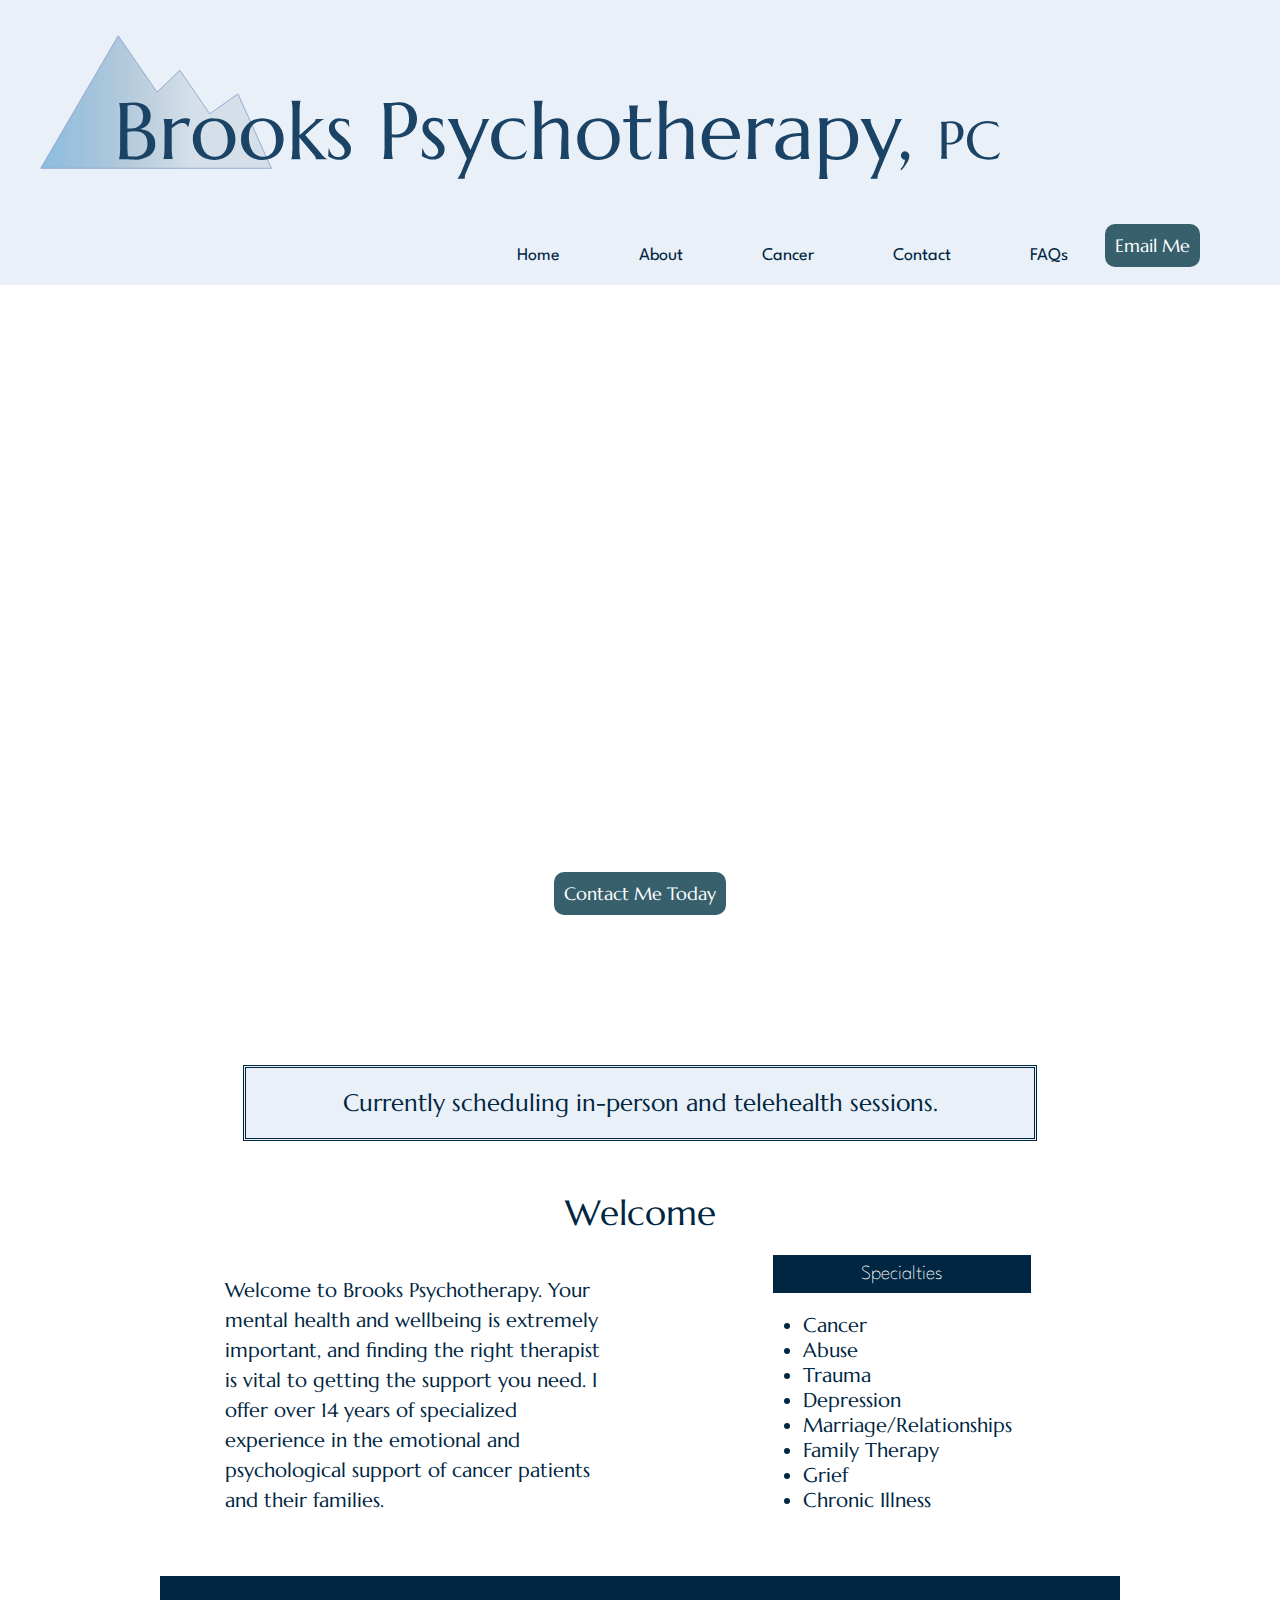
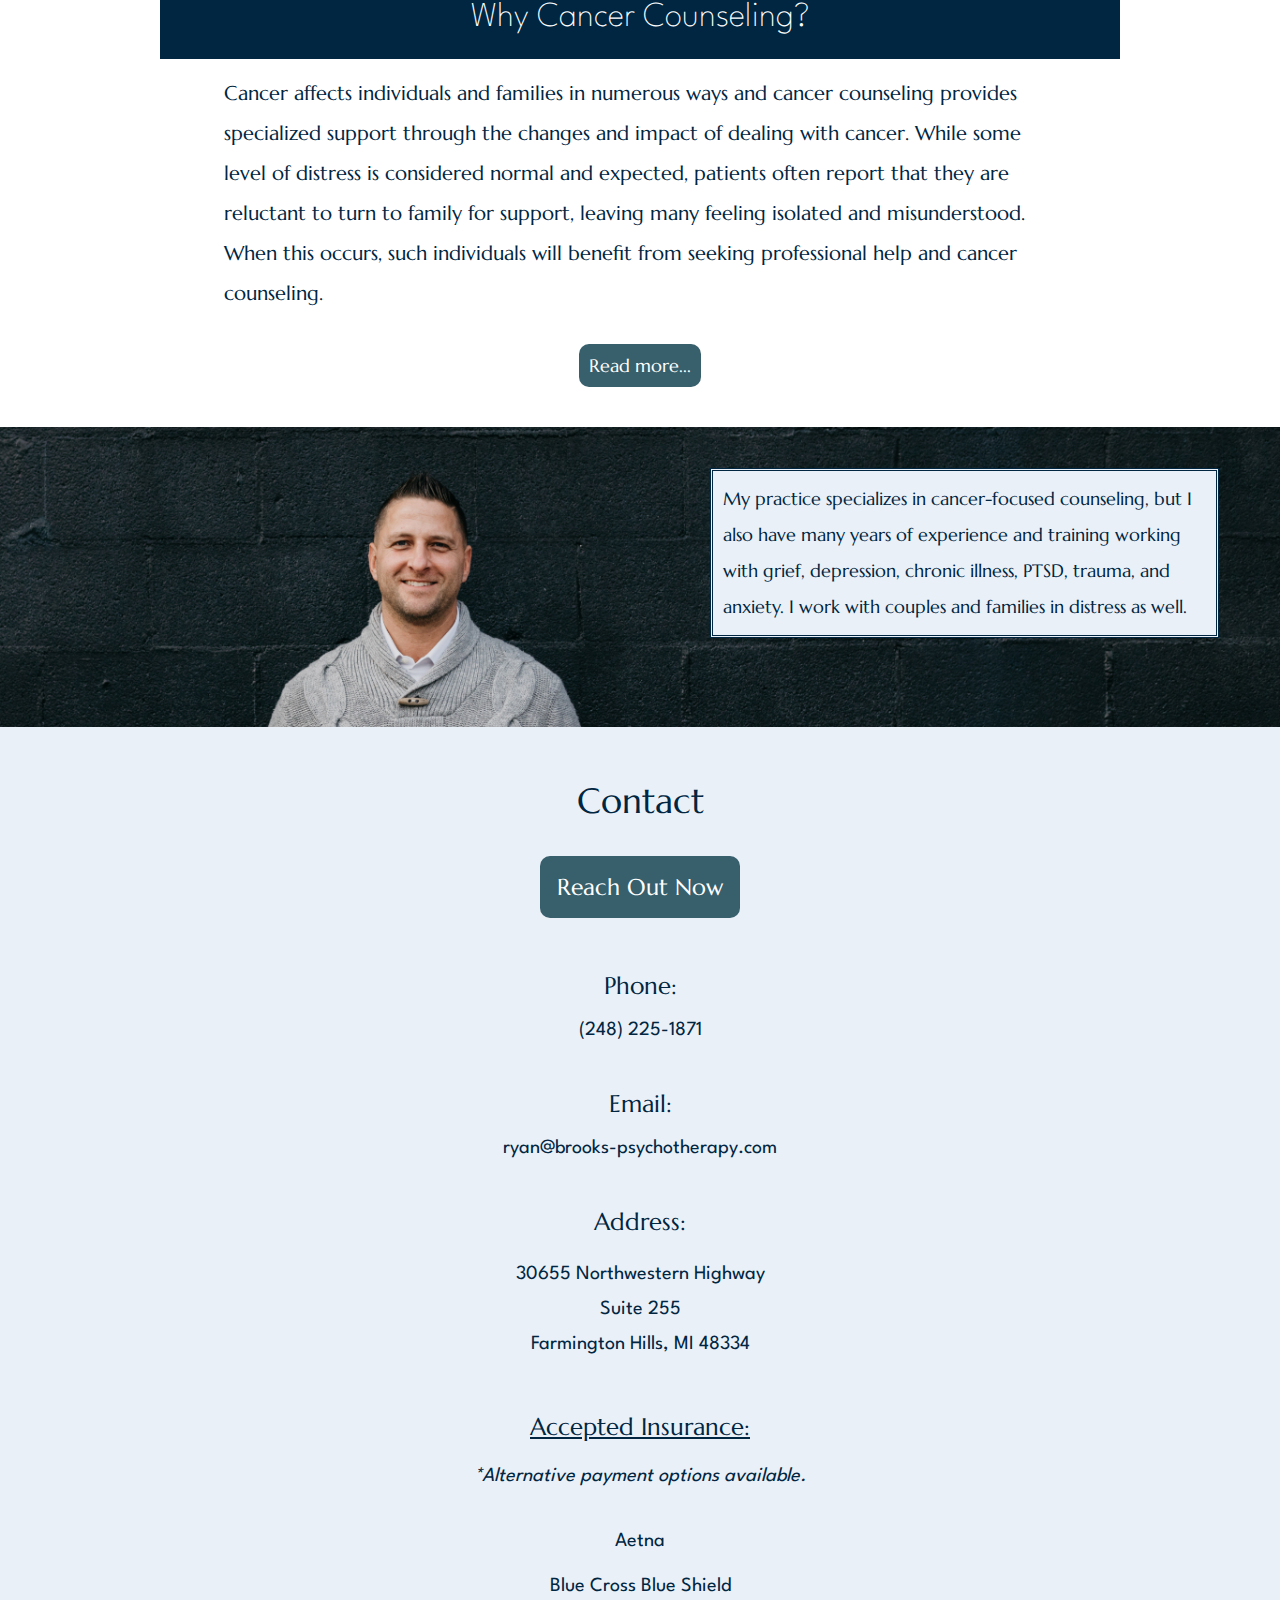
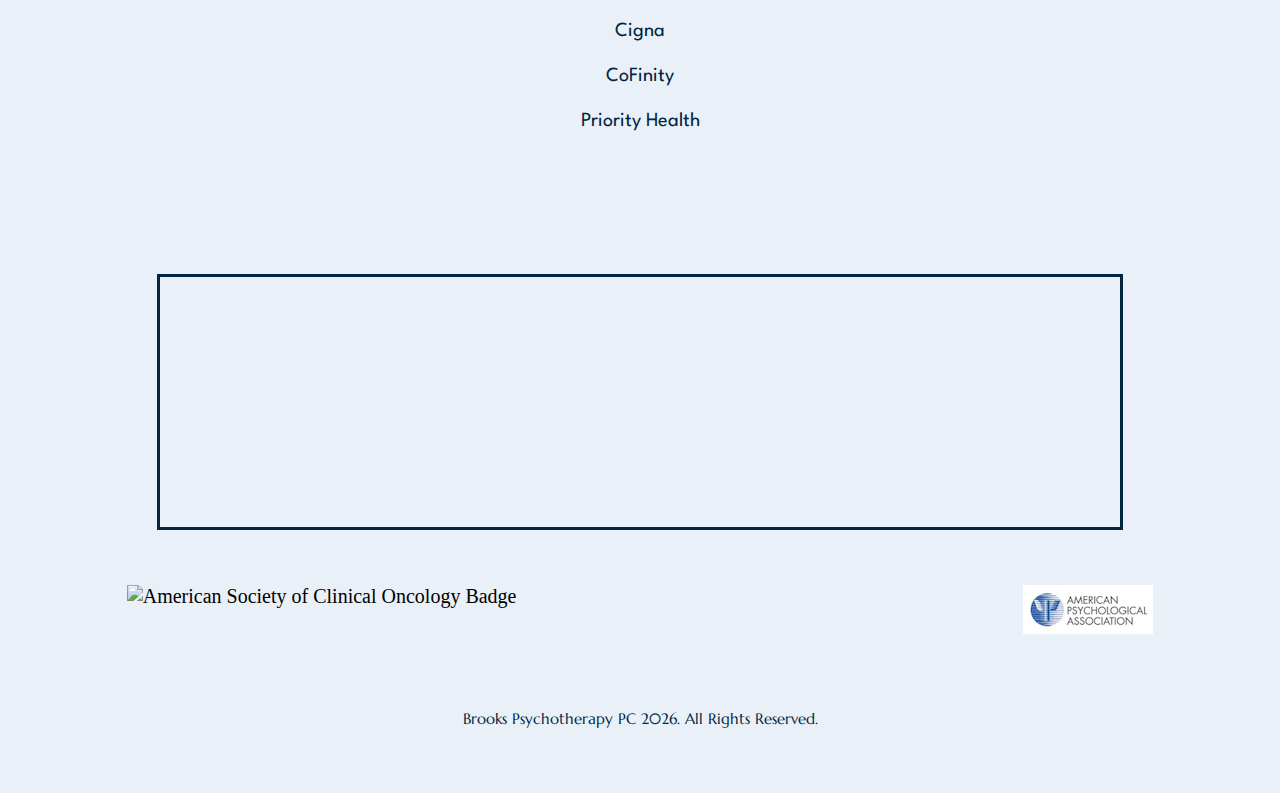
==== index.html @ d32a5a8b "Revised logo size and insurance list" ====
<!DOCTYPE html>
<html lang="en">
  <head>
    <meta charset="UTF-8" />
    <meta name="viewport" content="width=device-width, initial-scale=1.0" />
    <!-- Website Thumbnail -->
    <meta
      name="image"
      property="og:image"
      content="https://www.brooks-psychotherapy.com/img/thumbnail.png"
    />
    <!-- Website Description -->
    <meta
      name="description"
      property="og:description"
      content="Brooks Psychological Services specializes in cancer-focused counseling as well as supporting individuals and families experiencing grief, depression, chronic illness, PTSD, trauma and/or anxiety."
    />
    <!-- Website Author -->
    <meta name="author" content="Emily Brooks" />
    <title>Brooks Psychotherapy</title>
    <link rel="shortcut icon" type="image/jpg" href="img/favicon5.jpg" />
    <link rel="stylesheet" href="css/normalize.css" />
    <link rel="stylesheet" href="css/style.css" />
    <link rel="preconnect" href="https://fonts.googleapis.com" />
    <link rel="preconnect" href="https://fonts.gstatic.com" crossorigin />
    <link
      href="https://fonts.googleapis.com/css2?family=Marcellus&family=Montserrat:wght@100;200;300;400&family=Spartan:wght@100;200;300;400&display=swap"
      rel="stylesheet"
    />
    <!-- Fontawesome link (social media and bars menu icon) -->
    <script
      src="https://kit.fontawesome.com/07ecfc6b71.js"
      crossorigin="anonymous"
    ></script>
    <!-- Global site tag (gtag.js) - Google Analytics -->
    <script
      async
      src="https://www.googletagmanager.com/gtag/js?id=UA-213278081-1"
    ></script>
    <script>
      window.dataLayer = window.dataLayer || [];
      function gtag() {
        dataLayer.push(arguments);
      }
      gtag("js", new Date());

      gtag("config", "UA-213278081-1");
    </script>
    <script src="js/script.js" defer></script>
  </head>
  <body>
    <header>
      <figure>
        <a href="index.html">
          <img
            src="img/brooks-pc-logo.svg"
            alt="Brooks Psychological
        Services Logo"
        /></a>
      </figure>
      <div class="mobile-container">
        <!-- Mobile Navigation Menu (Bars Icon) -->
        <div class="topnav">
          <a href="#home" class="active"></a>
          <!-- Bar Icon to toggle the navigation links -->
          <a href="javascript:void(0);" class="icon" onclick="toggleMenu()">
            <i class="fa fa-bars"></i>
          </a>
          <!-- Navigation links (Hidden by default) -->
          <div id="mobileLinks">
            <a href="index.html">Home</a>
            <a href="about.html">About</a>
            <a href="cancer.html">Cancer</a>
            <a href="contact.html">Contact</a>
            <a href="faq.html">FAQs</a>
          </div>
        </div>
      </div>
      <!-- Main Navigation Menu -->
      <a href="mailto:ryan@brooks-psychotherapy.com" class="email-button"
        >Email Me</a
      >
      <nav>
        <ul>
          <li><a href="index.html">Home</a></li>
          <li><a href="about.html">About</a></li>
          <li><a href="cancer.html">Cancer</a></li>
          <li><a href="contact.html">Contact</a></li>
          <li><a href="faq.html">FAQs</a></li>
        </ul>
      </nav>
    </header>
    <main>
      <section id="title-hero">
        <div class="title-text">
          <h1>Ryan Brooks, <span>MA, LLP</span></h1>
          <h3>Cancer Counseling Specialist <br />and Psychotherapist</h3>
          <a href="mailto:ryan@brooks-psychotherapy.com" class="email-button"
            >Contact Me Today</a
          >
        </div>
      </section>
      <div class="telehealth">
        <h5>Currently scheduling in-person and telehealth sessions.</h5>
      </div>
      <section class="welcome">
        <h4>Welcome</h4>
        <div class="half-width">
          <div class="intro-text">
            <p>
              Welcome to Brooks Psychotherapy. Your mental health and
              wellbeing is extremely important, and finding the right therapist
              is vital to getting the support you need. I offer over 14 years of
              specialized experience in the emotional and psychological support
              of cancer patients and their families.
            </p>
          </div>
        </div>
        <div class="half-width">
          <div class="specialties" id="specialties">
            <h2>Specialties</h2>
            <nav>
              <ul>
                <li>Cancer</li>
                <li>Abuse</li>
                <li>Trauma</li>
                <li>Depression</li>
                <li>Marriage/Relationships</li>
                <li>Family Therapy</li>
                <li>Grief</li>
                <li>Chronic Illness</li>
              </ul>
            </nav>
          </div>
        </div>
      </section>
      <section class="cancer-counseling">
        <h2>Why Cancer Counseling?</h2>
        <p>
          Cancer affects individuals and families in numerous ways and cancer
          counseling provides specialized support through the changes and impact
          of dealing with cancer. While some level of distress is considered
          normal and expected, patients often report that they are reluctant to
          turn to family for support, leaving many feeling isolated and
          misunderstood. When this occurs, such individuals will benefit from
          seeking professional help and cancer counseling.
        </p>
        <div class="cancer">
          <a href="cancer.html" class="read-more-button">Read more...</a>
        </div>
      </section>
      <section class="about-ryan">
        <div class="wall">
          <div class="wall-small"></div>
          <div class="wall-too">
            <p>
              My practice specializes in cancer-focused counseling, but I also
              have many years of experience and training working with grief,
              depression, chronic illness, PTSD, trauma, and anxiety. I work
              with couples and families in distress as well.
            </p>
          </div>
        </div>
      </section>
      <section id="contact">
        <h4>Contact</h4>
        <a href="mailto:ryan@brooks-psychotherapy.com" class="email-button"
          >Reach Out Now</a
        >
        <div class="contact-info">
          <h5>Phone:</h5>
          <a href="tel:248-225-1871">(248) 225-1871</a>
          <h5>Email:</h5>
          <a href="mailto:Ryan@brooks-psychotherapy.com"
            >ryan@brooks-psychotherapy.com</a
          >
          <h5>Address:</h5>
          <p>
            30655 Northwestern Highway<br />
            Suite 255<br />
            Farmington Hills, MI 48334
          </p>
          <div class="insurance">
            <h5><u>Accepted Insurance:</u></h5>
            <p>
              <em>*Alternative payment options available.</em>
            </p>
            <p class="insurance-list">
              Aetna<br />
              Blue Cross Blue Shield<br />
              Cigna<br />
              CoFinity<br />
              Priority Health<br />
            </p>
            </div>
          </div>
          <div id="social">
            <a
              href="https://www.facebook.com/profile.php?id=100010161794604"
              target="_blank"
            >
              <i class="fab fa-facebook"></i
            ></a>
            <a
              href="https://www.linkedin.com/in/cancercounseling/"
              target="_blank"
            >
              <i class="fab fa-linkedin"></i
            ></a>
          </div>
        </div>
        <div id="map">
          <iframe
            src="https://www.google.com/maps/embed?pb=!1m18!1m12!1m3!1d1470.504455947246!2d-83.32999683532626!3d42.51261859615578!2m3!1f0!2f0!3f0!3m2!1i1024!2i768!4f13.1!3m3!1m2!1s0x8824b75652d49929%3A0xbeda59a79ff3c1a1!2s30655%20Northwestern%20Hwy%2C%20Farmington%20Hills%2C%20MI%2048334!5e0!3m2!1sen!2sus!4v1626303997003!5m2!1sen!2sus"
            width="75%"
            height="250"
            style="border: 3px solid #002642"
            allowfullscreen=""
            loading="lazy"
          ></iframe>
        </div>
      </section>
    </main>
    <footer>
      <div class="badges">
        <img
          src="img/asc-badge.png"
          alt="American Society of Clinical Oncology Badge"
        />
        <!-- Professional verification provided by Psychology Today -->
        <a
          href="https://www.psychologytoday.com/profile/293692"
          target="_blank"
          class="sx-verified-seal"
        ></a>
        <script
          type="text/javascript"
          src="https://member.psychologytoday.com/verified-seal.js"
          data-badge="16"
          data-id="293692"
          data-code="aHR0cHM6Ly93d3cucHN5Y2hvbG9neXRvZGF5LmNvbS9hcGkvdmVyaWZpZWQtc2VhbC9zZWFscy9bQkFER0VdL3Byb2ZpbGUvW1BST0ZJTEVfSURdP2NhbGxiYWNrPXN4Y2FsbGJhY2s="
        ></script>
        <!-- End Verification -->
        <img
          src="img/badge-apa@2x.jpg"
          alt="American Psychological Association Badge"
        />
      </div>
      <div id="reserved">
        <p>Brooks Psychotherapy PC <span id="date"></span>. All Rights Reserved.</p>
      </div>
    </footer>
  </body>
</html>
---- css/style.css ----
/* 
COLORS: 
navy blue: #002642
teal blue: #375F6C
light blue: #CEDDF2
white: #FFFFFF 

FONTS:
font-family: "montserrat", sans-serif;
font-family: "spartan", sans-serif;
font-family: "marcellus", serif;

/* GENERAL */
html {
  font-size: 16px;
}

body {
  margin: 0;
}

h1 {
  font-family: "montserrat", sans-serif;
  font-weight: 300;
  font-size: 2rem;
  text-transform: uppercase;
}

/* Decreases size of MA and LLP on Hero Title */
h1 span {
  font-size: 1.5rem;
}

h2 {
  color: white;
  background-color: #002642;
  margin: auto;
  width: 50%;
  padding: 15px;
  text-align: center;
  font-family: "spartan", sans-serif;
  font-weight: lighter;
  font-size: 1.75rem;
}

h3 {
  font-family: "montserrat", sans-serif;
  font-weight: lighter;
  font-size: 1.5rem;
}

h4 {
  color: #002642;
  text-align: center;
  font-family: "marcellus", serif;
  font-size: 1.75rem;
  font-weight: lighter;
  margin-bottom: 20px;
}

h5 {
  color: #002642;
  text-align: center;
  font-family: "marcellus", serif;
  font-size: 1.2rem;
  font-weight: lighter;
}

h6 {
  color: #002642;
  /* text-align: left; */
  font-family: "marcellus", serif;
  font-size: 1.15rem;
  font-weight: lighter;
}

.email-button,
.read-more-button {
  color: white;
  background-color: #375f6c;
  padding: 10px;
  font-family: "marcellus", serif;
  font-size: 0.9rem;
  border: none;
  border-radius: 10px;
  text-decoration: none;
}

.page-text p {
  color: #002642;
  font-family: "marcellus", serif;
  font-size: 0.9rem;
  text-align: left;
  width: 90%;
  margin: auto;
  padding: 1rem;
  line-height: 2rem;
}

/* Italicize two words in Cancer Page text for emphasis */
.emphasis {
  font-style: italic;
}

/**** HEADER ************************************************************/
header {
  background-color: #eaf0f8;
  padding-top: 15px;
}

figure {
  margin-right: 20px;
  margin-left: 20px;
}

figure img {
  width: 90%;
  margin: auto;
}

/*Email button in header on <768 screens */
header .email-button {
  float: right;
  margin-top: 20px;
  margin-right: 4rem;
}

/**** HAMBURGER NAVIGATION MENU ************************************************************/
.mobile-container {
  margin-top: -2.75em;
}

.topnav {
  overflow: hidden;
  background-color: #eaf0f8;
  padding: 10px;
}

/* Hide the links inside the navigation menu until click */
.topnav #mobileLinks {
  display: none;
}

/* Style navigation menu links */
.topnav a {
  color: #002642;
  padding: 10px 10px;
  text-decoration: none;
  font-size: 0.75rem;
  font-family: "spartan", sans-serif;
  text-align: center;
  display: block;
}

/* Style the hamburger menu */
.topnav a.icon {
  background: #eaf0f8;
  display: block;
  font-size: 1.35rem;
  top: 0;
}

/* Style the active links */
.active {
  background-color: #eaf0f8;
  color: #002642;
}

/* STANDARD NAVIGATION MENU *************************************************************/
header nav {
  text-align: center;
  font-size: 0.9rem;
  padding: 20px;
}

header nav ul {
  list-style-type: none;
  margin: 0;
  padding: 0;
}

header nav li {
  display: inline;
  padding: 3%;
}

header li a {
  font-family: "spartan", sans-serif;
  color: #002642;
  text-align: right;
  text-decoration: none;
}

header li a:hover {
  text-decoration: solid underline #002642 1px;
}

/* HOME PAGE - HERO IMAGE AND TEXT************************************************************/
#title-hero {
  background-image: url("../img/brooks-hero@2x.jpg");
  background-size: cover;
  background-repeat: no-repeat;
  background-position: center top;
  width: 100%;
  height: 450px; /*370*/
}

.title-text {
  padding-top: 225px;
  text-align: center;
  color: white;
  /* Add styling here to align text to bottom of image */
}

.title-text h3 {
  margin: 12.33px 0;
  padding-bottom: 20px;
}

.telehealth h5 {
  width: 60%;
  background-color: #eaf0f8;
  border: 3px double #002642;
  margin: 40px auto 50px auto;
  padding: 20px 10px;
}

/* HOME PAGE - WELCOME ************************************************************/
.welcome p {
  color: #002642;
  font-family: "marcellus", serif;
  width: 85%;
  margin: auto;
  font-size: 1rem;
}

.intro-text {
  padding-bottom: 40px;
}

.specialties h2 {
  width: 50%;
  margin: auto;
  font-size: 1rem;
  text-align: center;
  padding: 10px 0;
}

.specialties li {
  color: #002642;
  font-family: "marcellus", serif;
  margin-left: 25%;
  font-size: 1rem;
}

.specialties li:hover {
  /*blue line appears under word when hovered over*/
  text-decoration: solid underline #002642 1px;
}

.specialties {
  padding-bottom: 20px;
}

.cancer-counseling h2 {
  width: 75%;
  margin: auto;
  text-align: center;
  padding: 25px 0;
}

.cancer-counseling p {
  width: 65%;
  margin: auto;
  padding: 15px;
  color: #002642;
  font-family: "marcellus", serif;
  font-size: 1rem;
  font-weight: normal;
  line-height: 2em;
}

/* THIS WAS FOR THE DISTRESS QUOTE.  CURRENTLY REMOVED.  DELETE IF WE DO NOT ADD BACK
 .cancer-counseling span {
  display: inline-block;
  font-style: italic;
  padding: 1.2rem 0.75rem 0 0.75rem;
  font-size: 0.75em; /*keep as em to shrink relative to p text 
} */

.cancer {
  text-align: center;
  margin: auto;
  margin-top: 25px;
}

/* HOME PAGE - ABOUT RYAN ************************************************************/
.about-ryan {
  margin-top: 50px;
}

.wall-small {
  width: 100%;
  height: 275px;
  background-image: url("../img/brooks-wall-mobile.jpg");
  /* background-position: center; */
  background-size: 100%; /* cover */
  background-repeat: no-repeat;
}

.wall-too {
  padding-top: 20px;
  box-sizing: border-box;
}

.wall-too p {
  width: 75%;
  /* height: 40%; */
  background-color: #eaf0f8;
  margin: auto;
  color: #002642;
  font-size: 1rem;
  font-family: "marcellus", serif;
  padding: 15px;
  line-height: 2em;
  border: 3px double #002642;
}

/* HOME PAGE - CONTACT ************************************************************/
#contact {
  background-color: #eaf0f8;
  text-align: center;
  margin-top: 20px;
  padding-top: 5px;
}

.contact-info {
  background-color: #eaf0f8;
  text-align: center;
}

#contact h4 {
  margin-bottom: 2.5rem;
}

#contact .email-button {
  padding: 0.75em;
  font-size: 1.15em;
}

.contact-info h5 {
  margin-top: 2.5rem;
  margin-bottom: 1rem;
}

.contact-info {
  font-family: "spartan", sans-serif;
  color: #002642;
  padding: 20px;
}

.contact-info a {
  color: #002642;
  text-decoration: none;
}

.contact-info a:hover {
  text-decoration: solid underline #002642 1px;
}

.contact-info p {
  line-height: 1.75em;
}

.insurance h5 {
  margin-bottom: 0;
}

.insurance p {
  margin-top: 1%;
  line-height: 2.25em;
}

.insurance-list {
  padding-bottom: 2em;
}

#social {
  padding: 25px;
}

#reserved {
  padding-top: 3em;
  text-align: center;
}

#reserved p {
  color: #002642;
  font-family: "marcellus", serif;
  font-size: 0.75rem;
}

/* social icons */
.fab {
  width: 60px;
  font-size: 2.25rem;
  color: #375f6c;
}

footer {
  padding: 50px 0;
  background-color: #eaf0f8;
}

.badges {
  display: flex;
  justify-content: space-around;
}

/* Hide by default 
#scroll-up {
  display: none;
} */

#scroll-up {
}

/* ABOUT PAGE *****************************************************/

/* CENTERING PHOTO WHILE QUOTE IS REMOVED */
.one-column img {
  display: block;
  margin: auto;
  margin-bottom: 1rem;
  width: 45%;
}

/* REMOVING QUOTE FOR NOW
#quote h3 {
  font-family: "Poiret One", cursive;
  color: #375f6c;
  width: 70%;
  text-align: center;
  padding: 0.5em;
  background-color: #eaf0f8;
  border: 3px double #002642;
  margin: 40px auto 10px auto;
}  */

/* Hide the contact email link on mobile screens */
@media screen and (min-width: 768px) {
  /* .pages-cta {
    display: none;
  } */

  .about-header {
    /* display: flex; USE WITH QUOTE */
    margin-bottom: 2rem;
  }

  /* Floating Photo on left and text on right without quote */
  .one-column img {
    margin: 1.5rem 1.5rem 0.5rem 10%;
    float: left;
    width: 40%;
  }

  /* FOR QUOTE TO BE SIDE BY SIDE WITH PHOTO 
  .one-column {
    width: 50%;
  } */

  /* Quote removed for now
  #quote h3 {
    display: block;
    margin: auto;
  } */
}

/* SPECIALTIES PAGE *****************************************************/
/* NONE FOR NOW */

/* CANCER PAGE *****************************************************/
#cancer-page h2 {
  margin-top: 1.5em;
  margin-bottom: 1.5em;
}

.distress {
  display: inline-block;
  font-style: italic;
  padding: 1.2rem 0.75rem 0 0.75rem;
  font-size: 0.75rem; /*keep as em to shrink relative to p text */
}

.cancer-contact {
  width: 60%;
  background-color: #eaf0f8;
  border: 3px double #002642;
  margin: 40px auto 50px auto;
  padding: 20px 20px;
  text-align: center;
}

.cancer-contact h5 {
  margin: 5px auto 40px auto;
}

/* CONTACT PAGE *****************************************************/

#contact-introduction p {
  color: #002642;
  font-family: "Marcellus", serif;
  text-align: center;
  margin: auto;
  width: 75%;
  line-height: 2em;
}

#contact-form {
  border: 3px double #002642;
  margin: 2rem;
  background-color: #eaf0f8;
}

#fs-frm {
  font-family: "spartan", sans-serif;
  text-align: center;
  /* display: block; */
}

#fs-frm-inputs {
  font-family: "spartan", sans-serif;
  font-size: 0.9rem;
  border: none;
  margin-top: 2rem;
  display: block;
}

input,
textarea {
  border: solid #002642 1px;
  display: block;
  margin: 0 auto 1rem auto;
  width: 90%;
  height: 2rem;
}

textarea {
  height: 10rem;
  padding-top: 10px;
}

label {
  display: none;
}

#submit-button {
  width: 10rem;
  height: 2.5rem;
  color: white;
  font-size: 1rem;
  background-color: #375f6c;
  padding: 10px;
  font-family: "marcellus", serif;
  border: none;
  border-radius: 10px;
  text-decoration: none;
}

#office-images {
  padding-top: 30px;
  text-align: center;
  background-color: #eaf0f8;
}

#office img {
  margin-top: 2rem;
}

/* FAQs PAGE *****************************************************/
#faq h6 {
  width: 90%;
  margin: auto;
  padding-top: 1rem;
  /* font-weight: bold; */
}

#faq p {
  width: 80%;
  /* margin: auto; */
}

/*Formats the bullet points on FAQ page */
h6 span {
  color: #002642;
  font-size: 1.25rem;
}

/* BREAKPOINTS  BREAKPOINTS  BREAKPOINTS  BREAKPOINTS */

/* MOBILE BREAKPOINTS - HOME PAGE *****************************************************
/* Preventing too much white space between wall image and wall text in smaller screens */
@media screen and (max-width: 330px) {
  .wall-small {
    max-height: 195px;
  }
  .wall-too {
    padding-top: 0;
  }
}

/* Prevent hero text and email button from moving too far down the screen when smaller than 362 */
@media screen and (max-width: 400px) {
  .title-text h1 {
    font-size: 1.6em;
  }

  .title-text h3 {
    font-size: 1.25em;
  }

  footer {
    padding: 25px 0;
  }

  /*To keep badges in block formation so they don't overlap on small screens*/
  .badges {
    display: block;
    text-align: center;
  }

  .badges img {
    padding: 20px;
  }
  .badges a {
    margin: auto;
  }
}

@media screen and (max-width: 450px) {
  .wall-small {
    max-height: 210px;
  }
}

/* Hide the main nav menu & header contact email link on mobile screens */
@media screen and (max-width: 767px) {
  header .email-button {
    display: none;
  }
  header nav {
    display: none;
  }
}
/* TABLET BREAKPOINTS - HOME PAGE **************************************/
@media screen and (min-width: 768px) {
  .mobile-container {
    display: none;
  }

  header figure {
    width: 75%;
  }

  figure img {
    width: 100%;
    margin-left: 20px;
  }

  header nav {
    text-align: right;
    font-size: 0.9rem;
    padding: 40px 20px 20px 20px;
  }
  .title-text {
    padding-top: 350px;
  }

  #title-hero {
    background-image: url("../img/brooks-hero@2x.jpg");
    background-size: cover;
    background-repeat: no-repeat;
    background-position: center top;
    width: 100%;
    height: 640px;
  }
  .half-width {
    width: 48%;
    display: inline-block;
    margin: auto;
  }

  .intro-text {
    padding-bottom: 60px;
    margin-left: 35%;
  }

  .intro-text p {
    width: 95%;
    line-height: 1.5rem;
  }

  .specialties h2 {
    width: 42%;
    margin: 0 25%;
  }

  .wall {
    width: 100%;
    height: 275px;
    background-image: url("../img/brooks-wall-desktop@2x.jpg");
    background-size: 100%; /* cover */
    background-repeat: no-repeat;
    display: flex;
    justify-content: flex-end;
    align-items: stretch;
  }

  .wall-small {
    display: none;
  }

  .wall-too {
    width: 45%;
    margin-top: 3%;
    margin-right: 2rem;
    padding: 2px;
  }

  .wall-too p {
    width: 95%;
    border: 3px double #002642;
    font-size: 1rem;
    padding: 10px;
  }

  #contact {
    margin-top: 0;
  }

  #contact-form {
    width: 75%;
    margin: auto;
    margin-top: 2rem;
    margin-bottom: 2rem;
  }
}

@media screen and (min-width: 875px) {
  .wall {
    min-height: 300px;
  }

  .wall-too {
    width: 40%;
    margin-top: 5%;
    margin-right: 3rem;
  }
}
/* DESKTOP BREAKPOINTS *****************************************************/

@media screen and (min-width: 1060px) {
  html {
    font-size: 20px;
  }

  .title-text {
    padding-top: 375px;
  }

  #title-hero {
    width: 100%;
    height: 740px;
  }

  h1 {
    font-size: 2.25rem;
  }

  .wall-too {
    margin-top: 3%;
  }

  .wall-too p {
    font-size: 0.9rem;
  }

  .one-column img {
    width: 35%;
  }
}

/* Old Code - Delete if not needed anymore */
/* .pages-cta {
  background-color: #eaf0f8;
  /* background-size: 100%; 
  text-align: center;
}

.pages-cta p {
  margin: 0;
  height: 50%;
  padding-top: 3%;
  padding-bottom: 5%;
} */
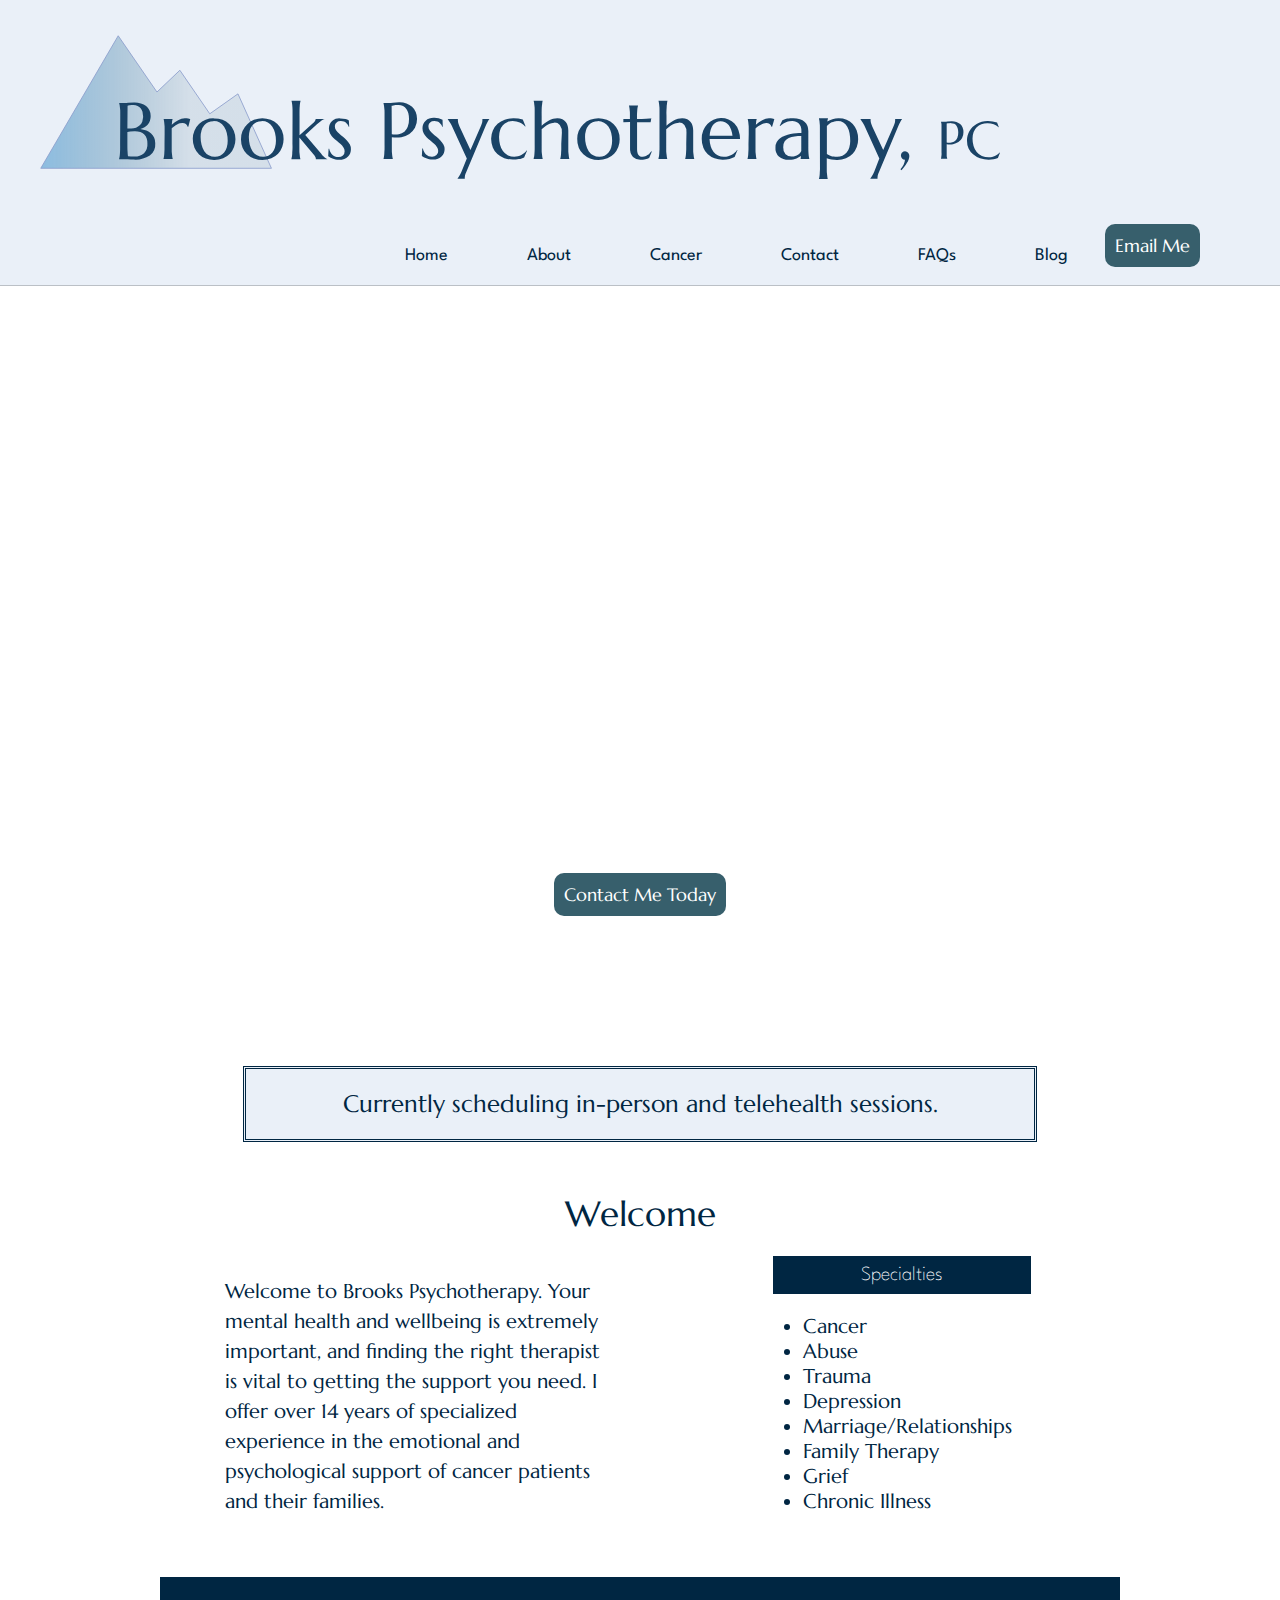
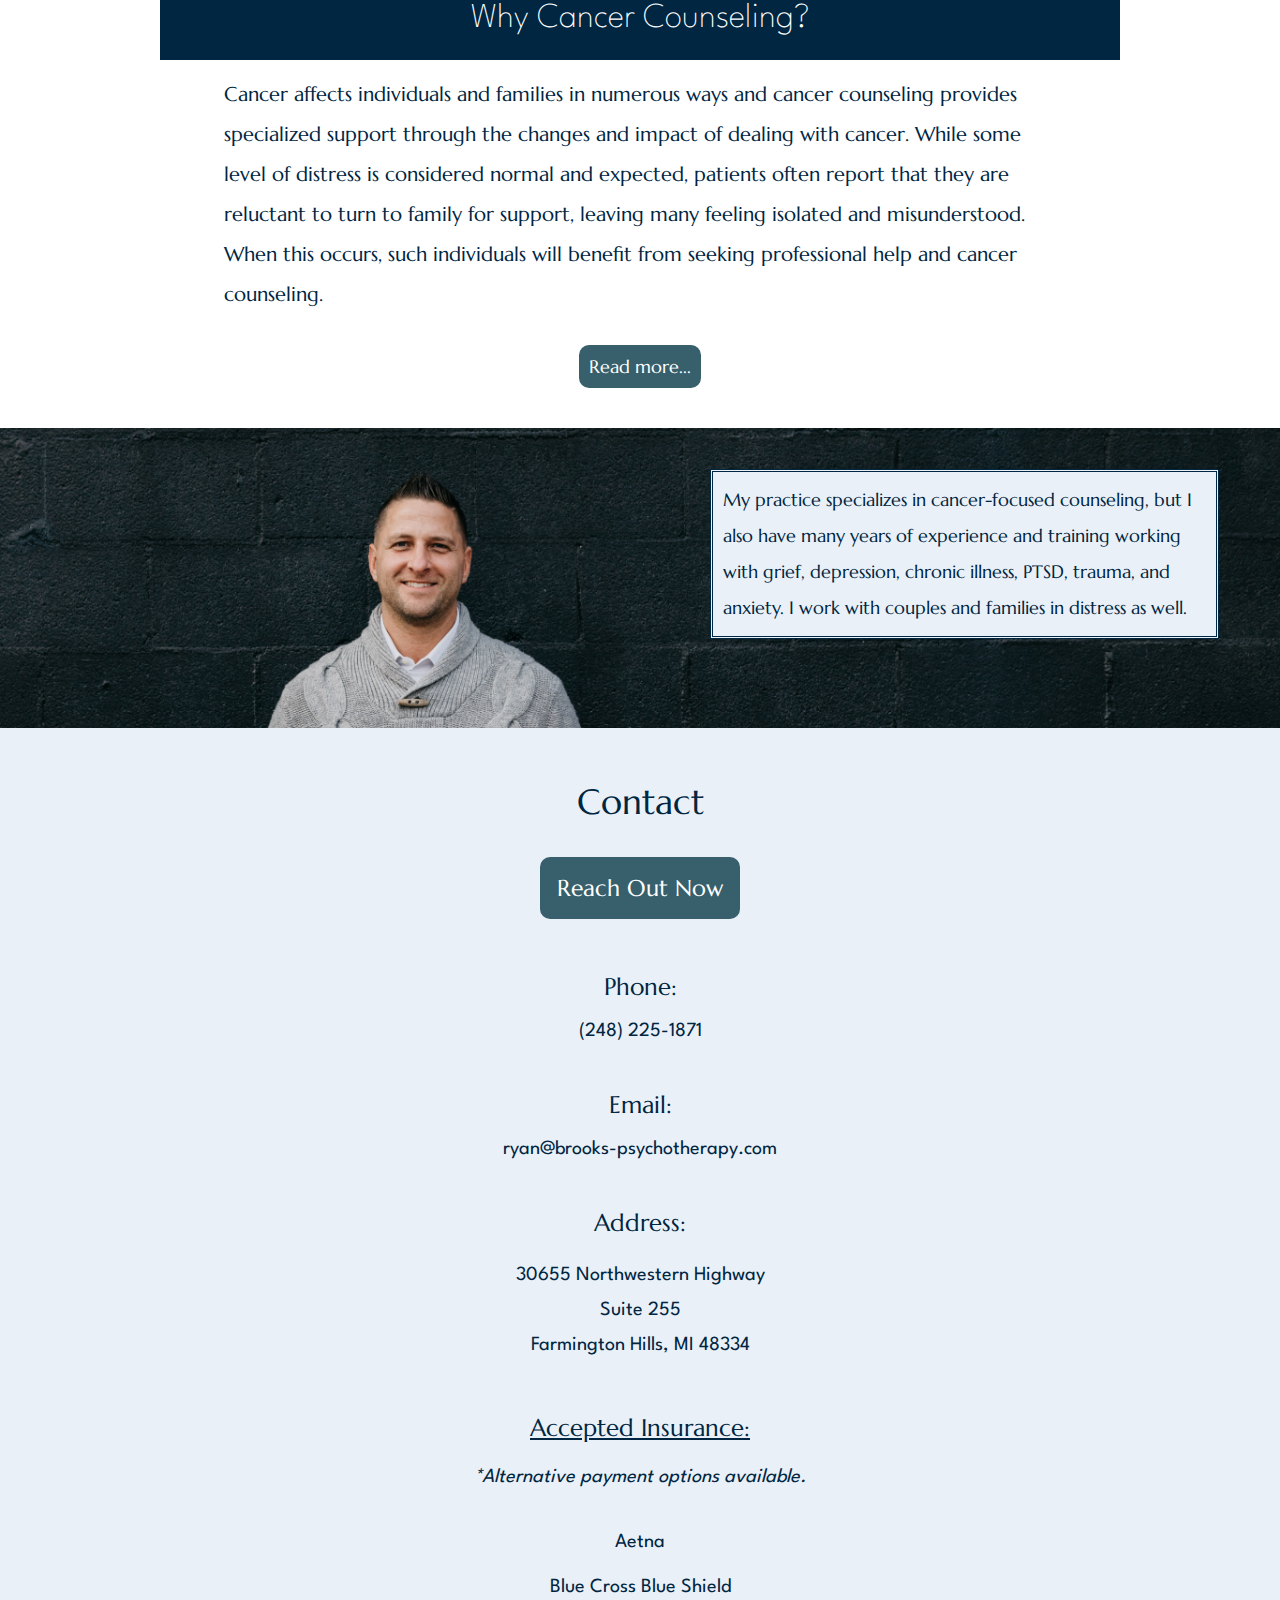
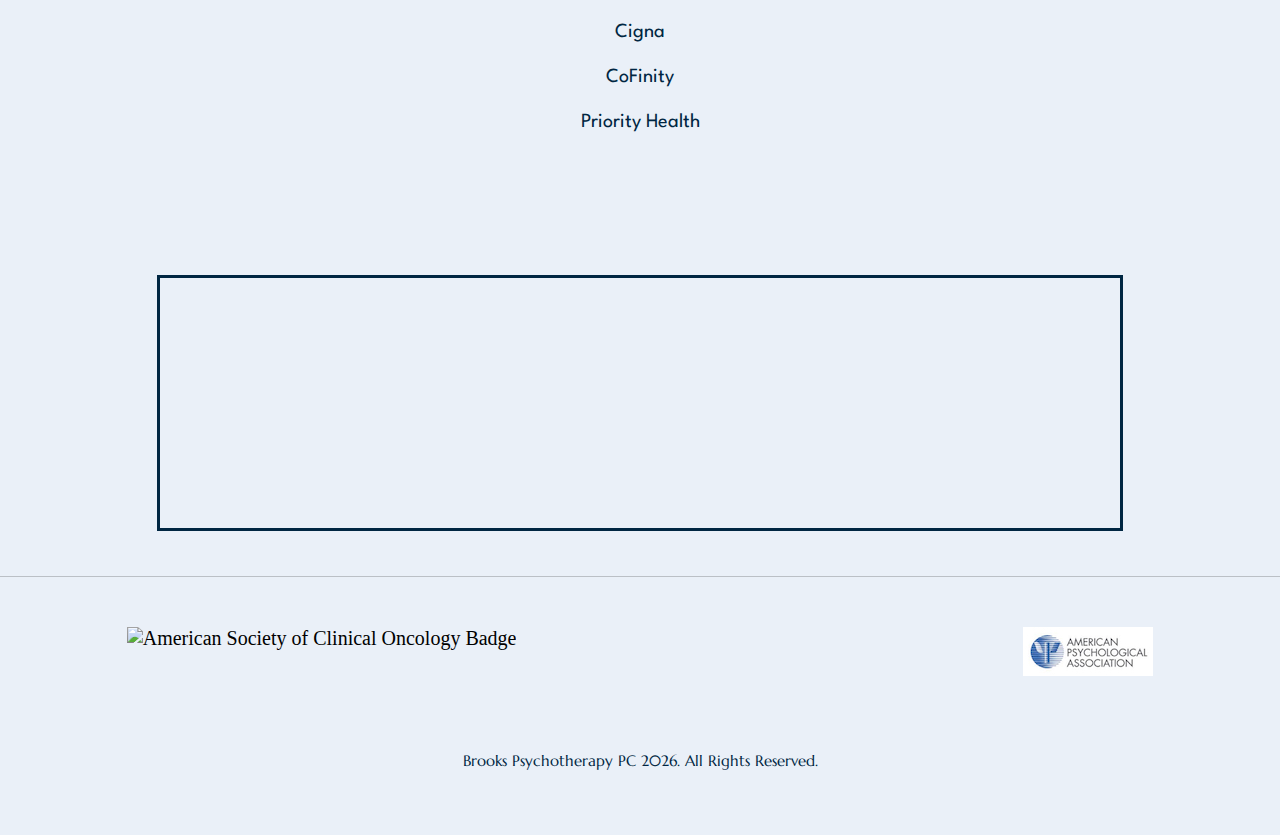
==== commit 5de59e0d: "Adding new WP blog page" ====
--- a/index.html
+++ b/index.html
@@ -73,6 +73,7 @@
             <a href="cancer.html">Cancer</a>
             <a href="contact.html">Contact</a>
             <a href="faq.html">FAQs</a>
+            <a href="https://brooks-psychotherapy.com/blog/">Blog</a>
           </div>
         </div>
       </div>
@@ -87,6 +88,7 @@
           <li><a href="cancer.html">Cancer</a></li>
           <li><a href="contact.html">Contact</a></li>
           <li><a href="faq.html">FAQs</a></li>
+          <li><a href="https://brooks-psychotherapy.com/blog/">Blog</a></li>
         </ul>
       </nav>
     </header>
--- a/css/style.css
+++ b/css/style.css
@@ -106,6 +106,7 @@
 header {
   background-color: #eaf0f8;
   padding-top: 15px;
+  border-bottom: 1px solid rgba(0, 0, 0, 0.2);
 }
 
 figure {
@@ -332,6 +333,7 @@
   text-align: center;
   margin-top: 20px;
   padding-top: 5px;
+  padding-bottom: 2rem;
 }
 
 .contact-info {
@@ -410,6 +412,7 @@
 footer {
   padding: 50px 0;
   background-color: #eaf0f8;
+  border-top: 1px solid rgba(0, 0, 0, 0.2);
 }
 
 .badges {
@@ -572,35 +575,76 @@
   padding-top: 30px;
   text-align: center;
   background-color: #eaf0f8;
-}
-
-#office img {
+  padding-bottom: 2rem;
+}
+
+#office {
   margin-top: 2rem;
 }
 
 /* FAQs PAGE *****************************************************/
-#faq h6 {
-  width: 90%;
-  margin: auto;
-  padding-top: 1rem;
-  /* font-weight: bold; */
-}
-
-#faq p {
+
+.qa-container {
   width: 80%;
-  /* margin: auto; */
-}
-
-/*Formats the bullet points on FAQ page */
-h6 span {
-  color: #002642;
-  font-size: 1.25rem;
-}
-
+  margin: auto;
+  padding: 25px;
+}
+
+.qa-single {
+  box-shadow: 2px 2px 5px #375f6c;
+  margin-bottom: 25px;
+  background-color: white;
+}
+
+.question {
+  display: flex;
+}
+
+.question p {
+  font-size: 1.15em;
+}
+
+.qa-button {
+  font-size: 1.25em;
+  color: #375f6c;
+  padding: 30px;
+  background: none;
+  border: none;
+}
+
+.qa-button:hover {
+  transform: rotate(90deg);
+  cursor: grab;
+}
+
+.answer {
+  border-top: 1px solid rgba(0, 0, 0, 0.2);
+}
+/* Hide the close arrows by default */
+.close-icon {
+  display: none;
+}
+
+/* Hide answer by default */
+.answer {
+  display: none;
+}
+
+.show-answer .close-icon {
+  display: block;
+}
+
+.show-answer .answer {
+  display: block;
+}
+
+.show-answer .open-icon {
+  display: none;
+}
 /* BREAKPOINTS  BREAKPOINTS  BREAKPOINTS  BREAKPOINTS */
 
 /* MOBILE BREAKPOINTS - HOME PAGE *****************************************************
-/* Preventing too much white space between wall image and wall text in smaller screens */
+/* Minimize white space between wall image and wall text in smaller screens */
 @media screen and (max-width: 330px) {
   .wall-small {
     max-height: 195px;
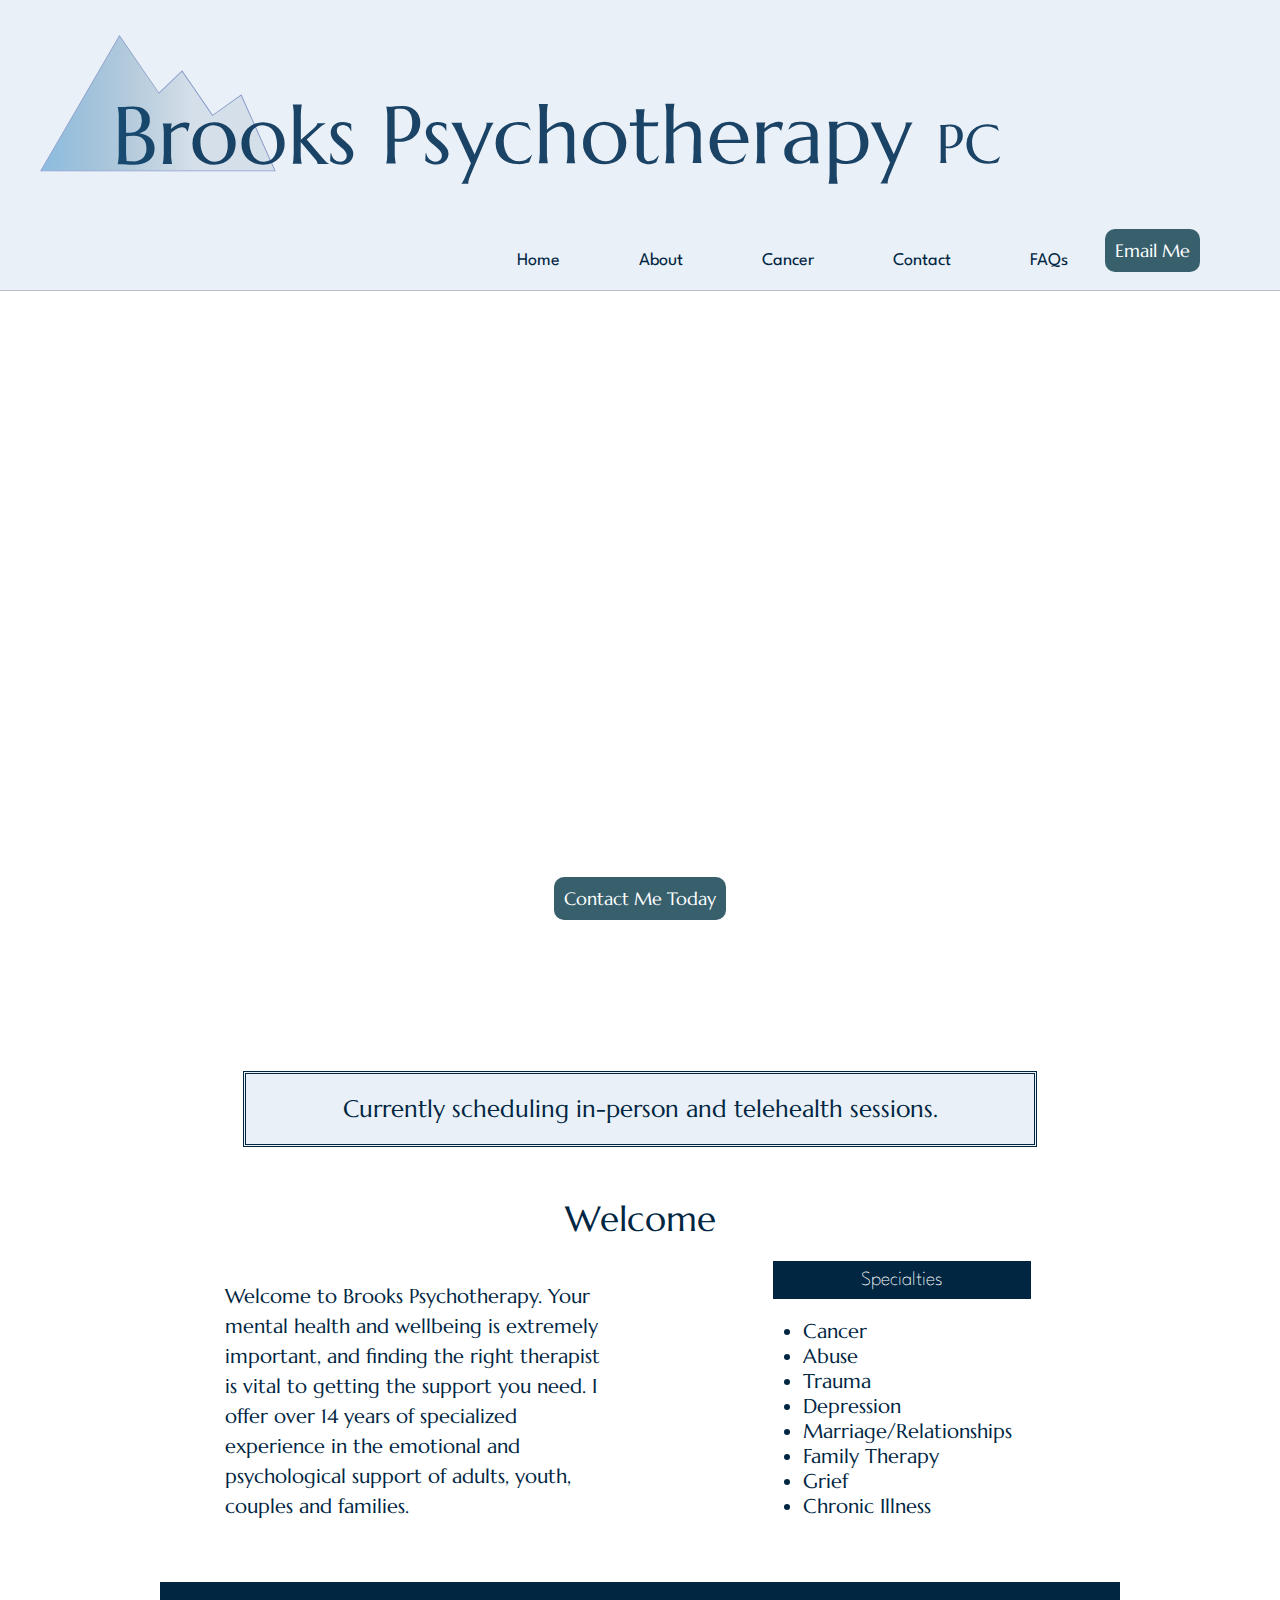
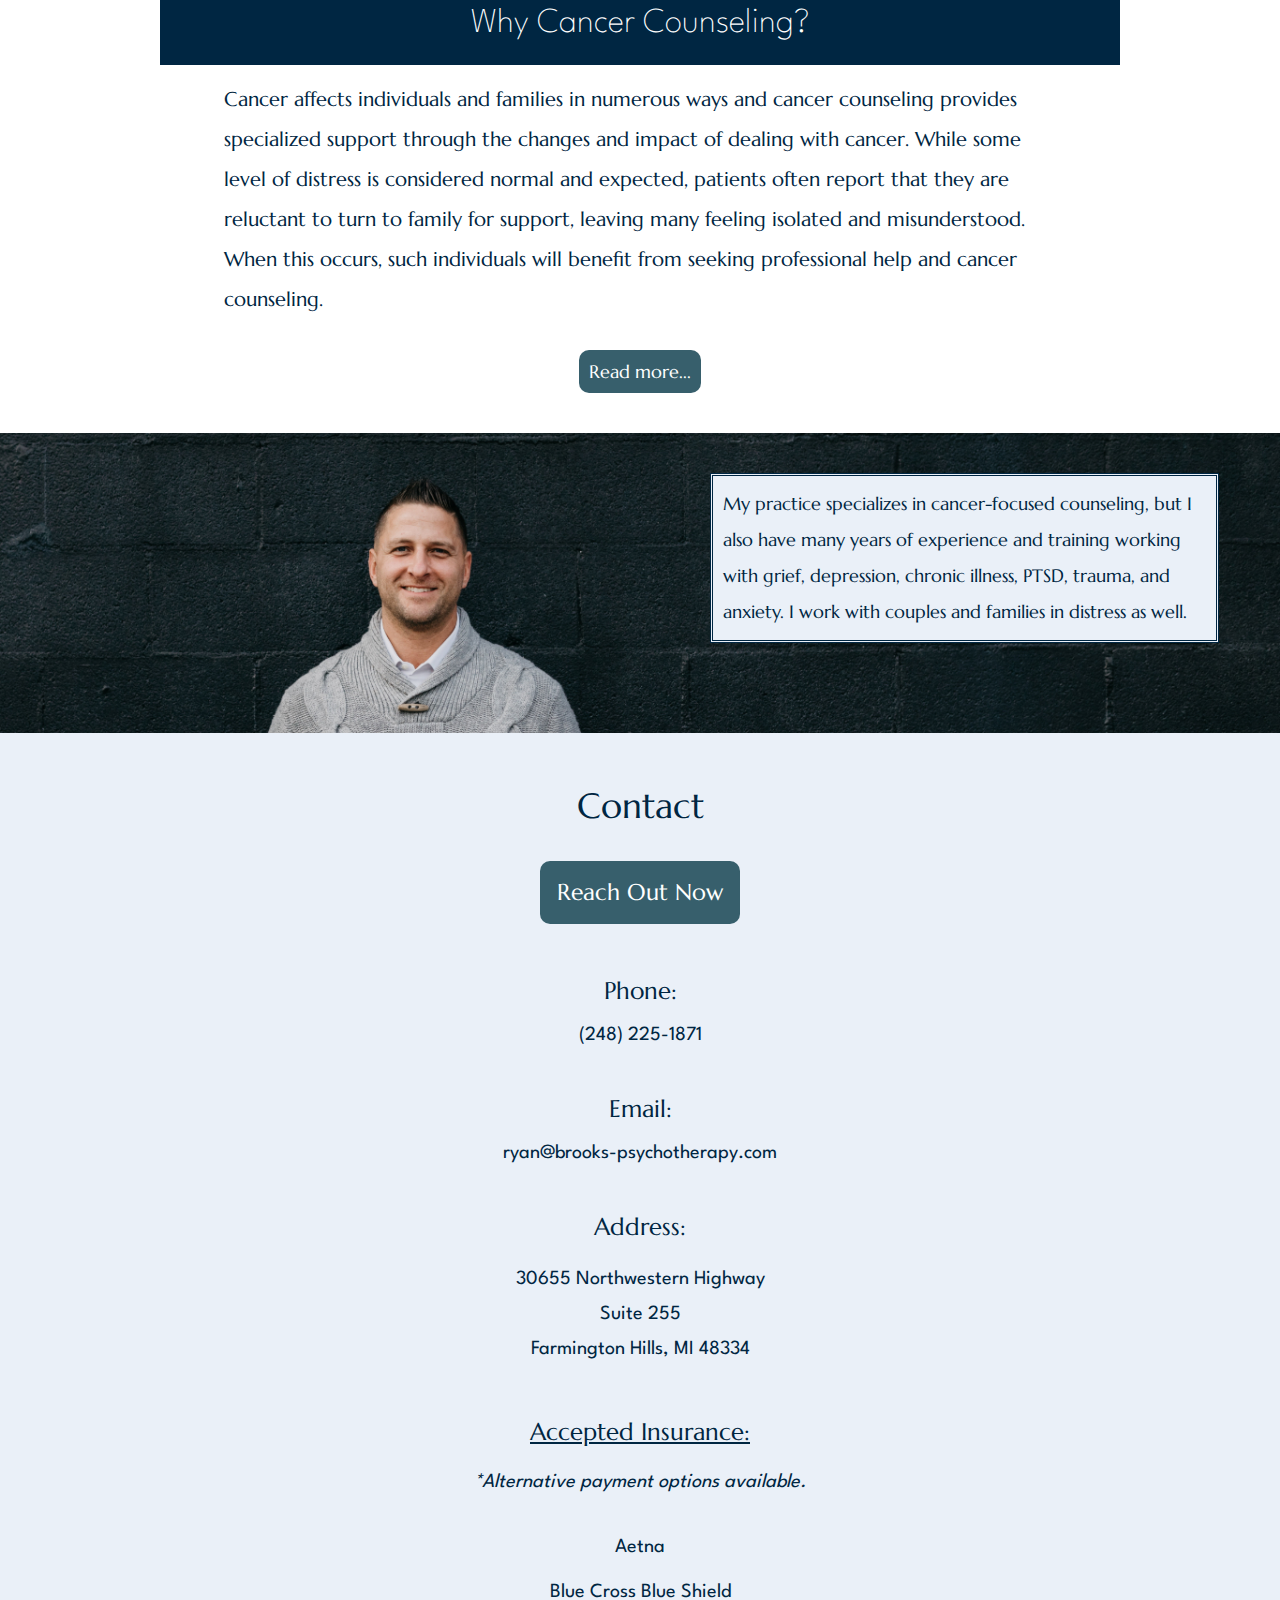
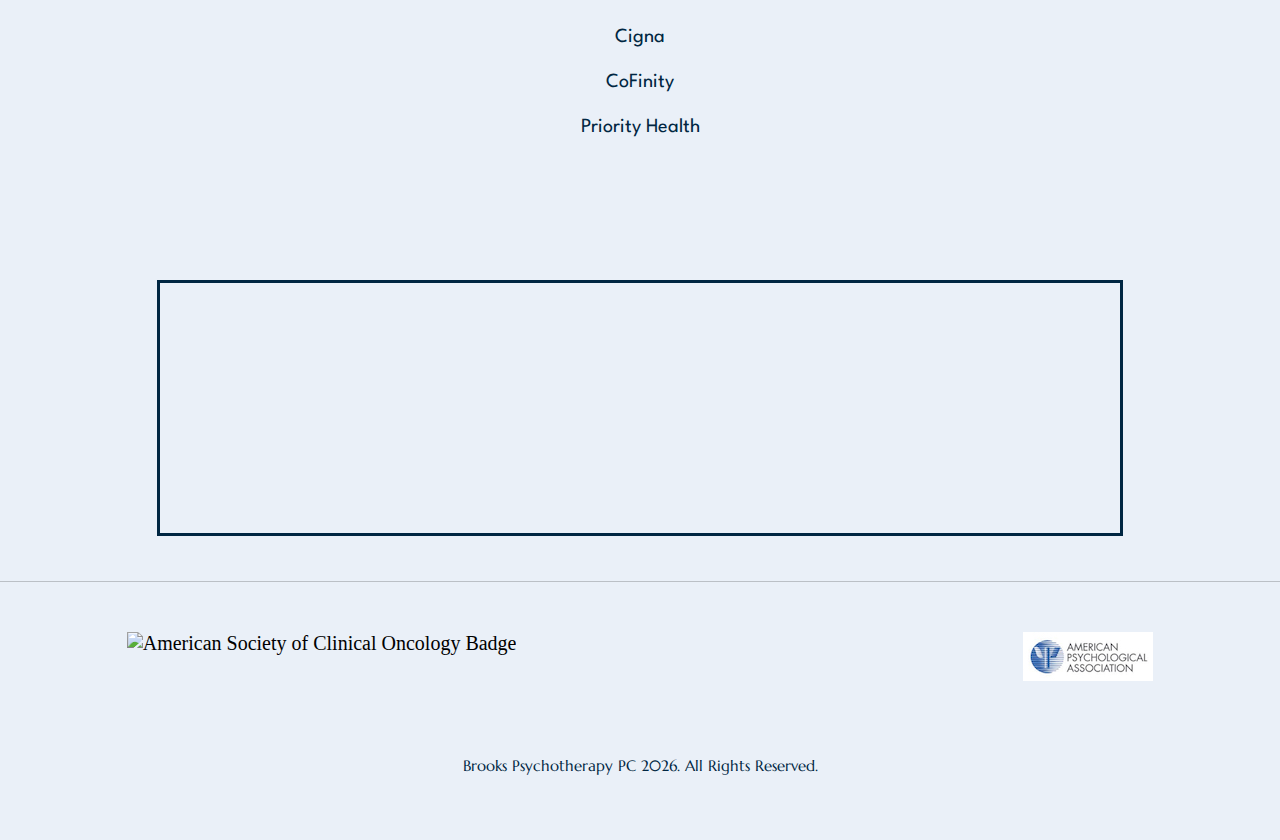
==== commit ef0feff7: "Updated logo" ====
--- a/index.html
+++ b/index.html
@@ -53,7 +53,7 @@
       <figure>
         <a href="index.html">
           <img
-            src="img/brooks-pc-logo.svg"
+            src="img/brooks-logo-2022.svg"
             alt="Brooks Psychological
         Services Logo"
         /></a>
@@ -73,7 +73,6 @@
             <a href="cancer.html">Cancer</a>
             <a href="contact.html">Contact</a>
             <a href="faq.html">FAQs</a>
-            <a href="https://brooks-psychotherapy.com/blog/">Blog</a>
           </div>
         </div>
       </div>
@@ -88,7 +87,6 @@
           <li><a href="cancer.html">Cancer</a></li>
           <li><a href="contact.html">Contact</a></li>
           <li><a href="faq.html">FAQs</a></li>
-          <li><a href="https://brooks-psychotherapy.com/blog/">Blog</a></li>
         </ul>
       </nav>
     </header>
@@ -114,7 +112,7 @@
               wellbeing is extremely important, and finding the right therapist
               is vital to getting the support you need. I offer over 14 years of
               specialized experience in the emotional and psychological support
-              of cancer patients and their families.
+              of adults, youth, couples and families.
             </p>
           </div>
         </div>
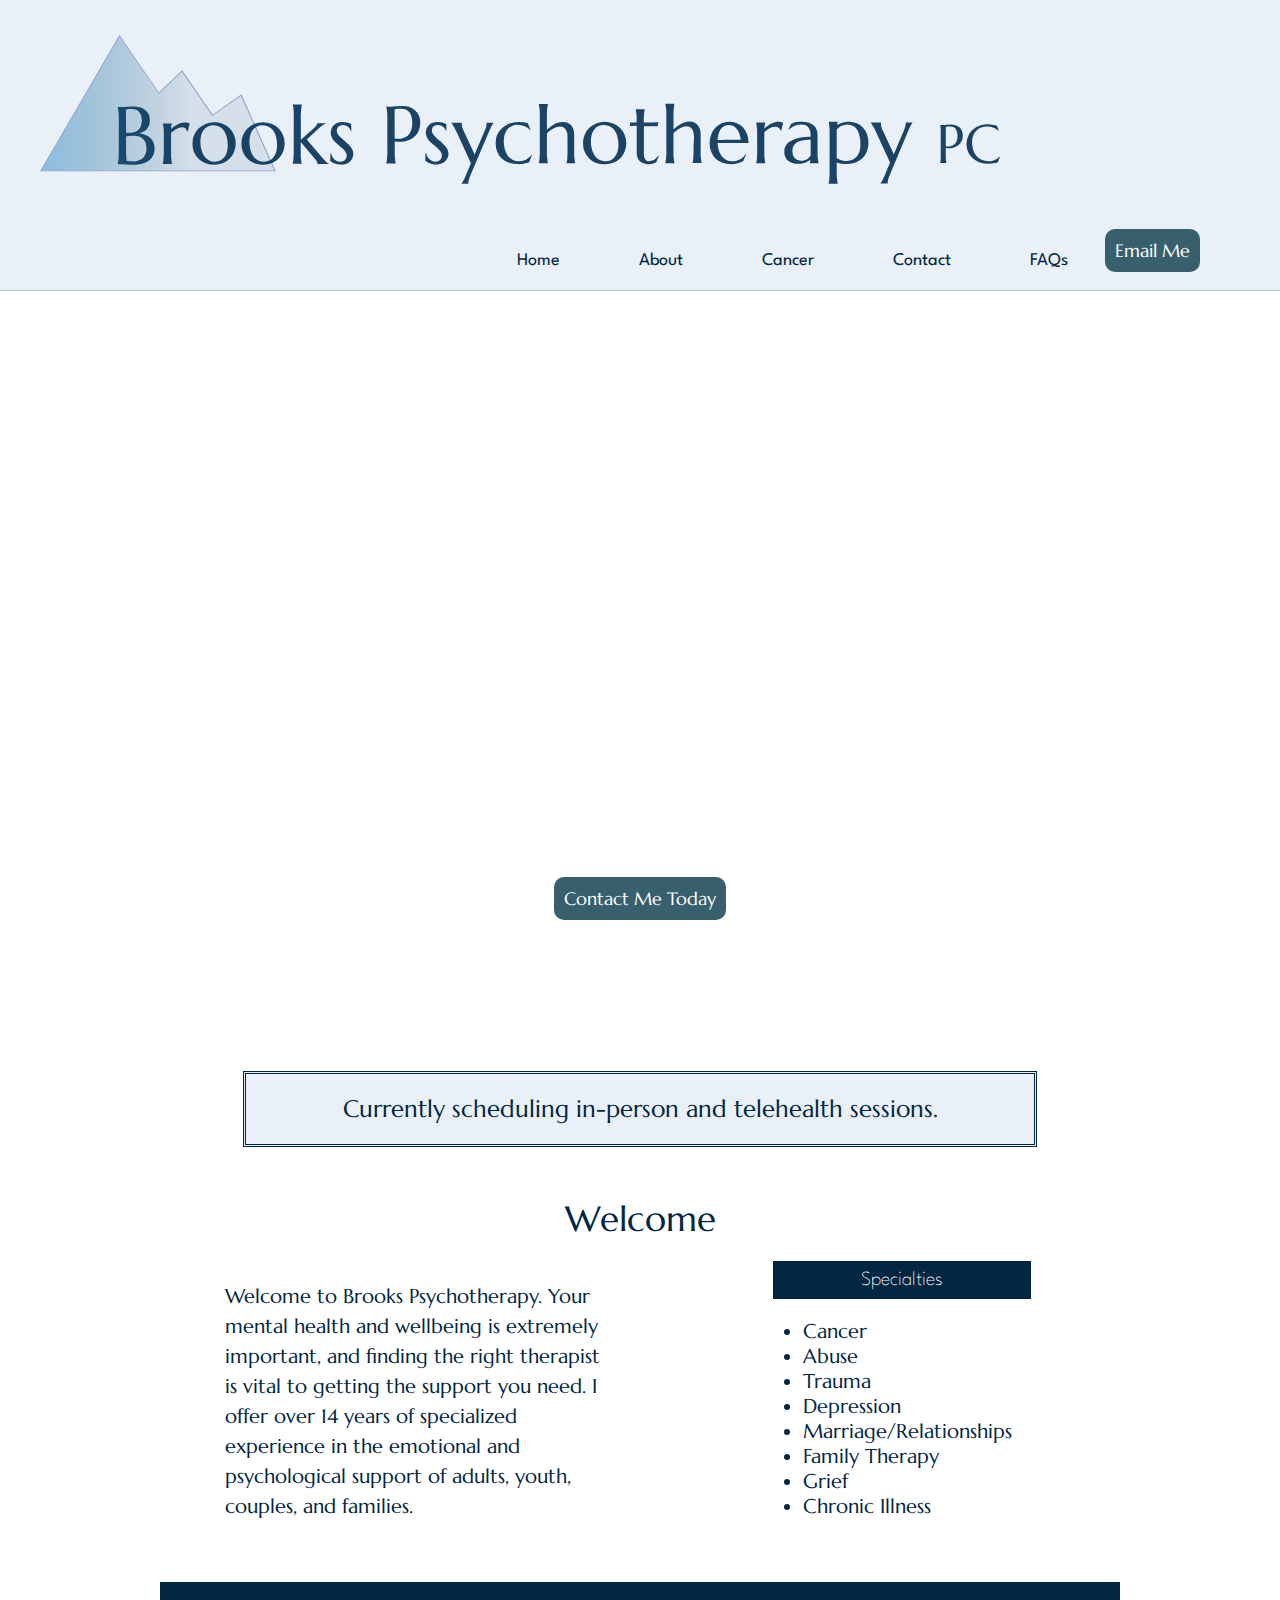
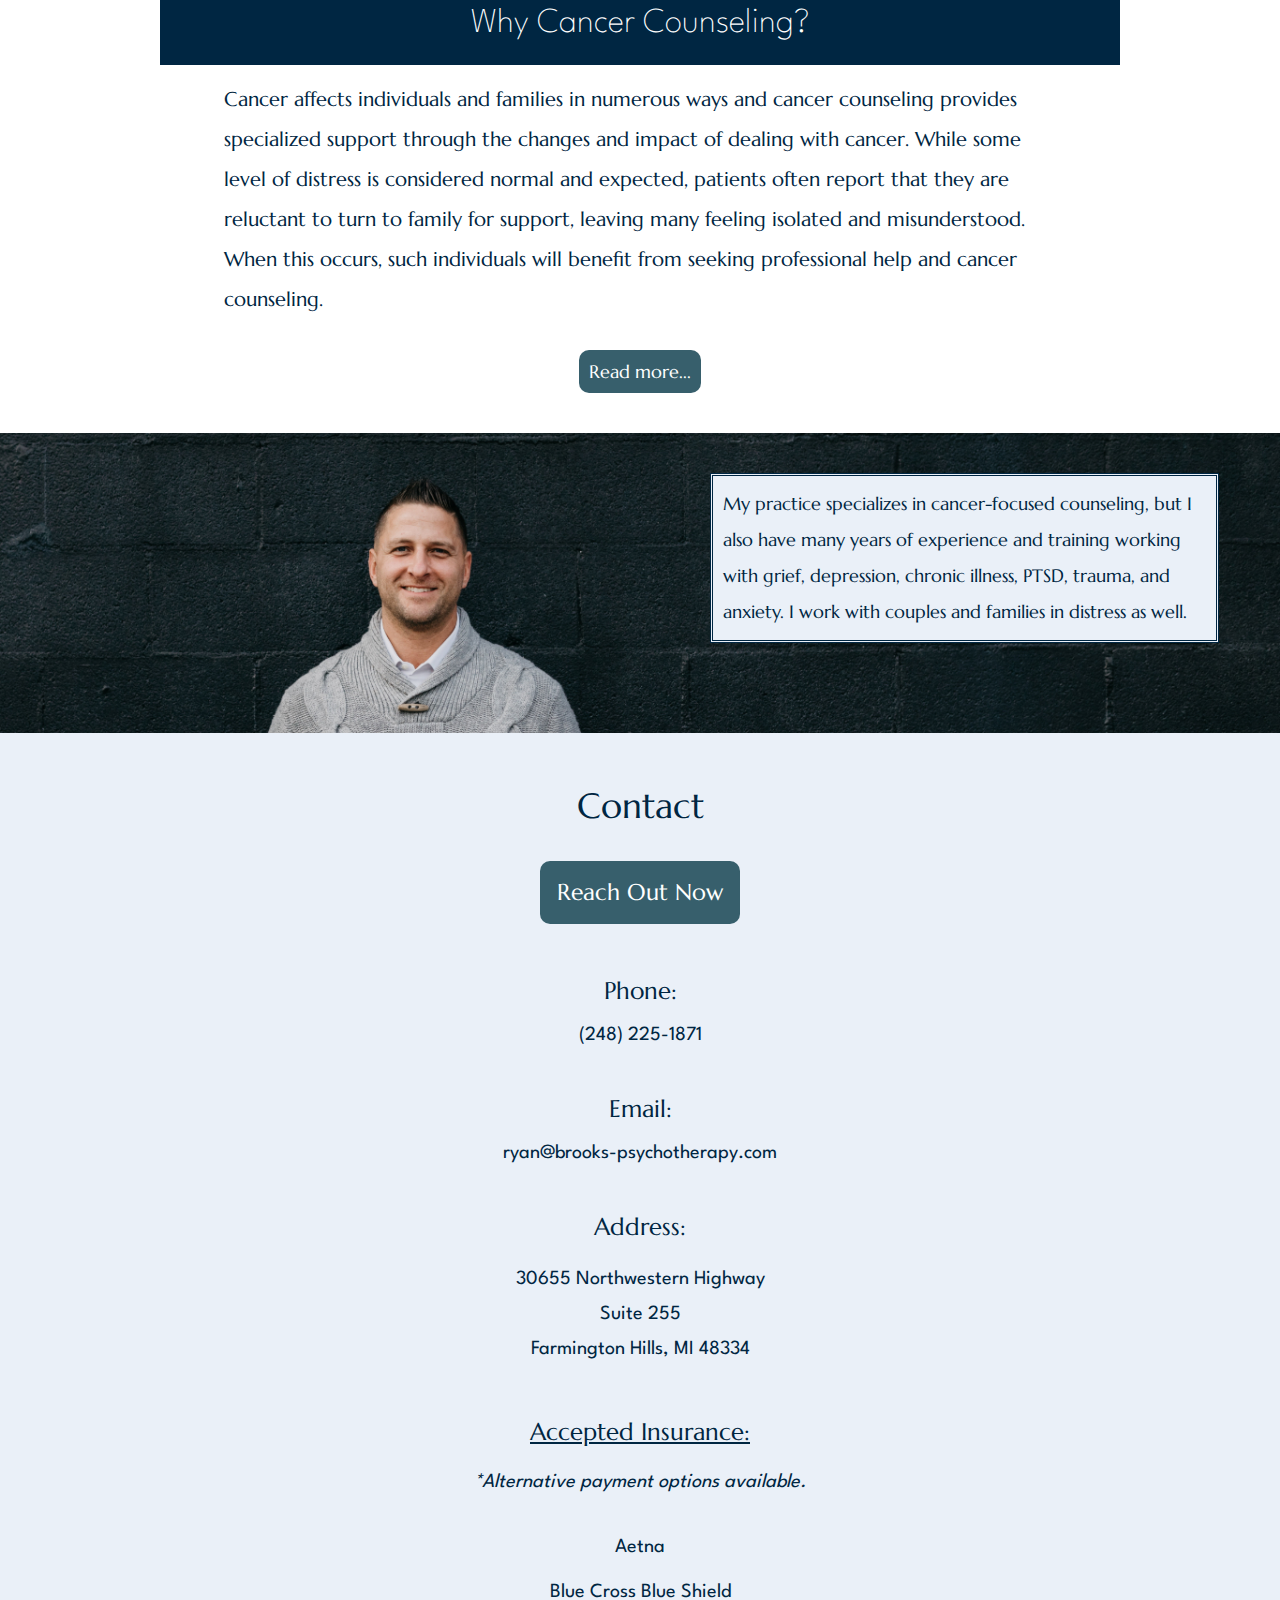
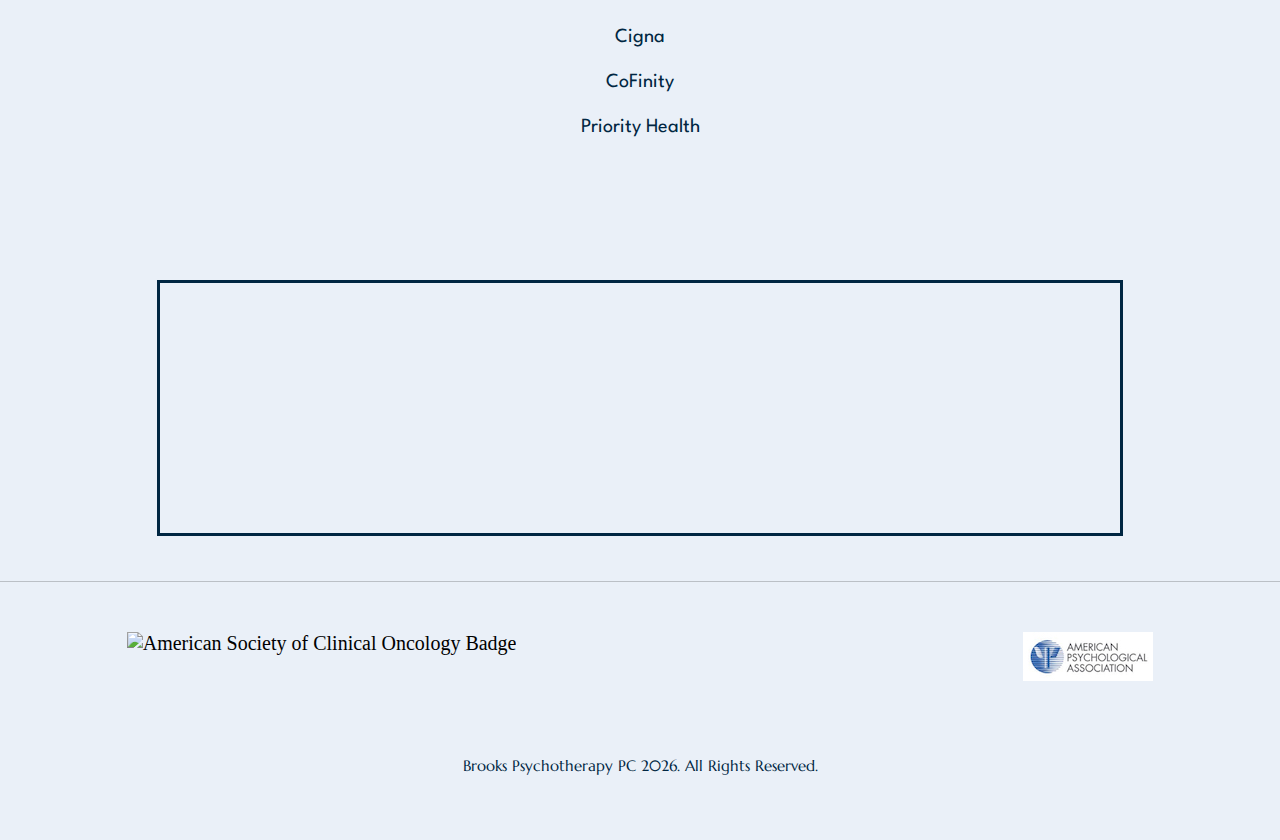
==== commit 95f2d546: "Modified text on home and about pages" ====
--- a/index.html
+++ b/index.html
@@ -112,7 +112,7 @@
               wellbeing is extremely important, and finding the right therapist
               is vital to getting the support you need. I offer over 14 years of
               specialized experience in the emotional and psychological support
-              of adults, youth, couples and families.
+              of adults, youth, couples, and families.
             </p>
           </div>
         </div>
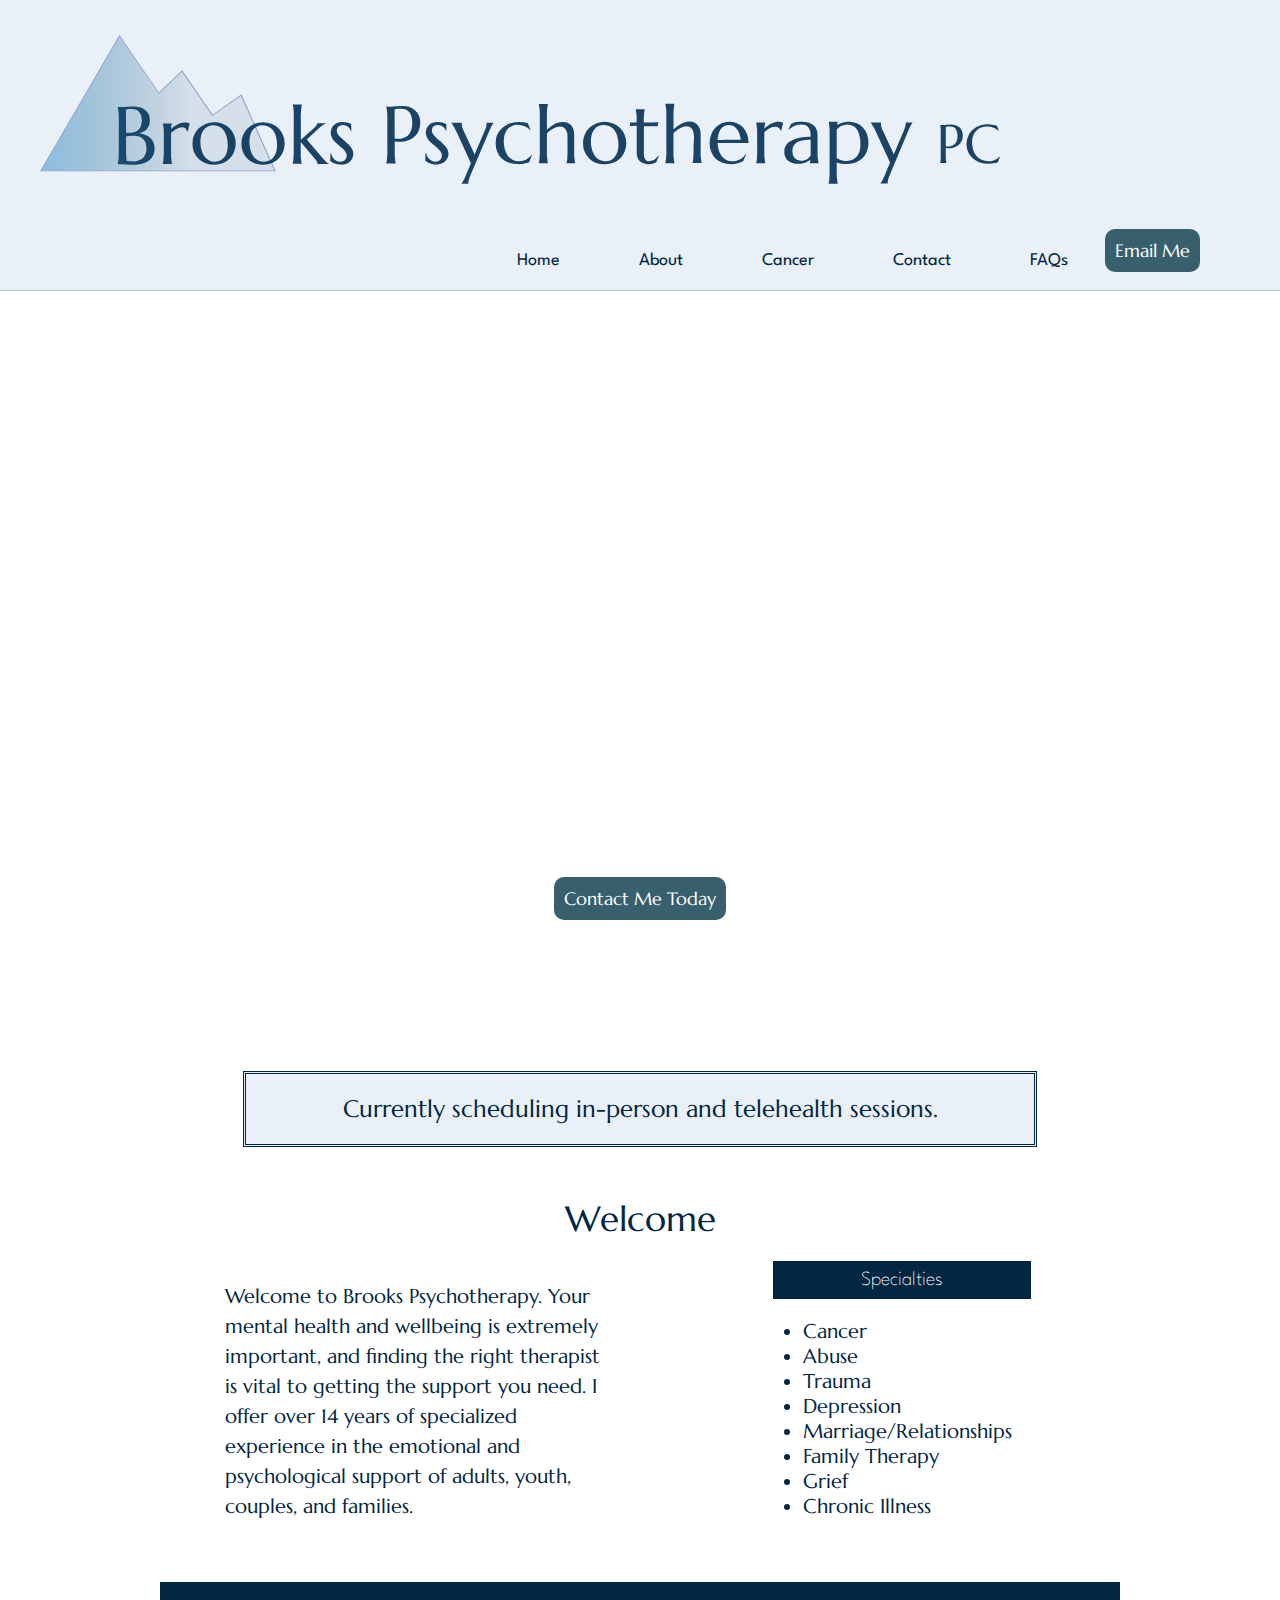
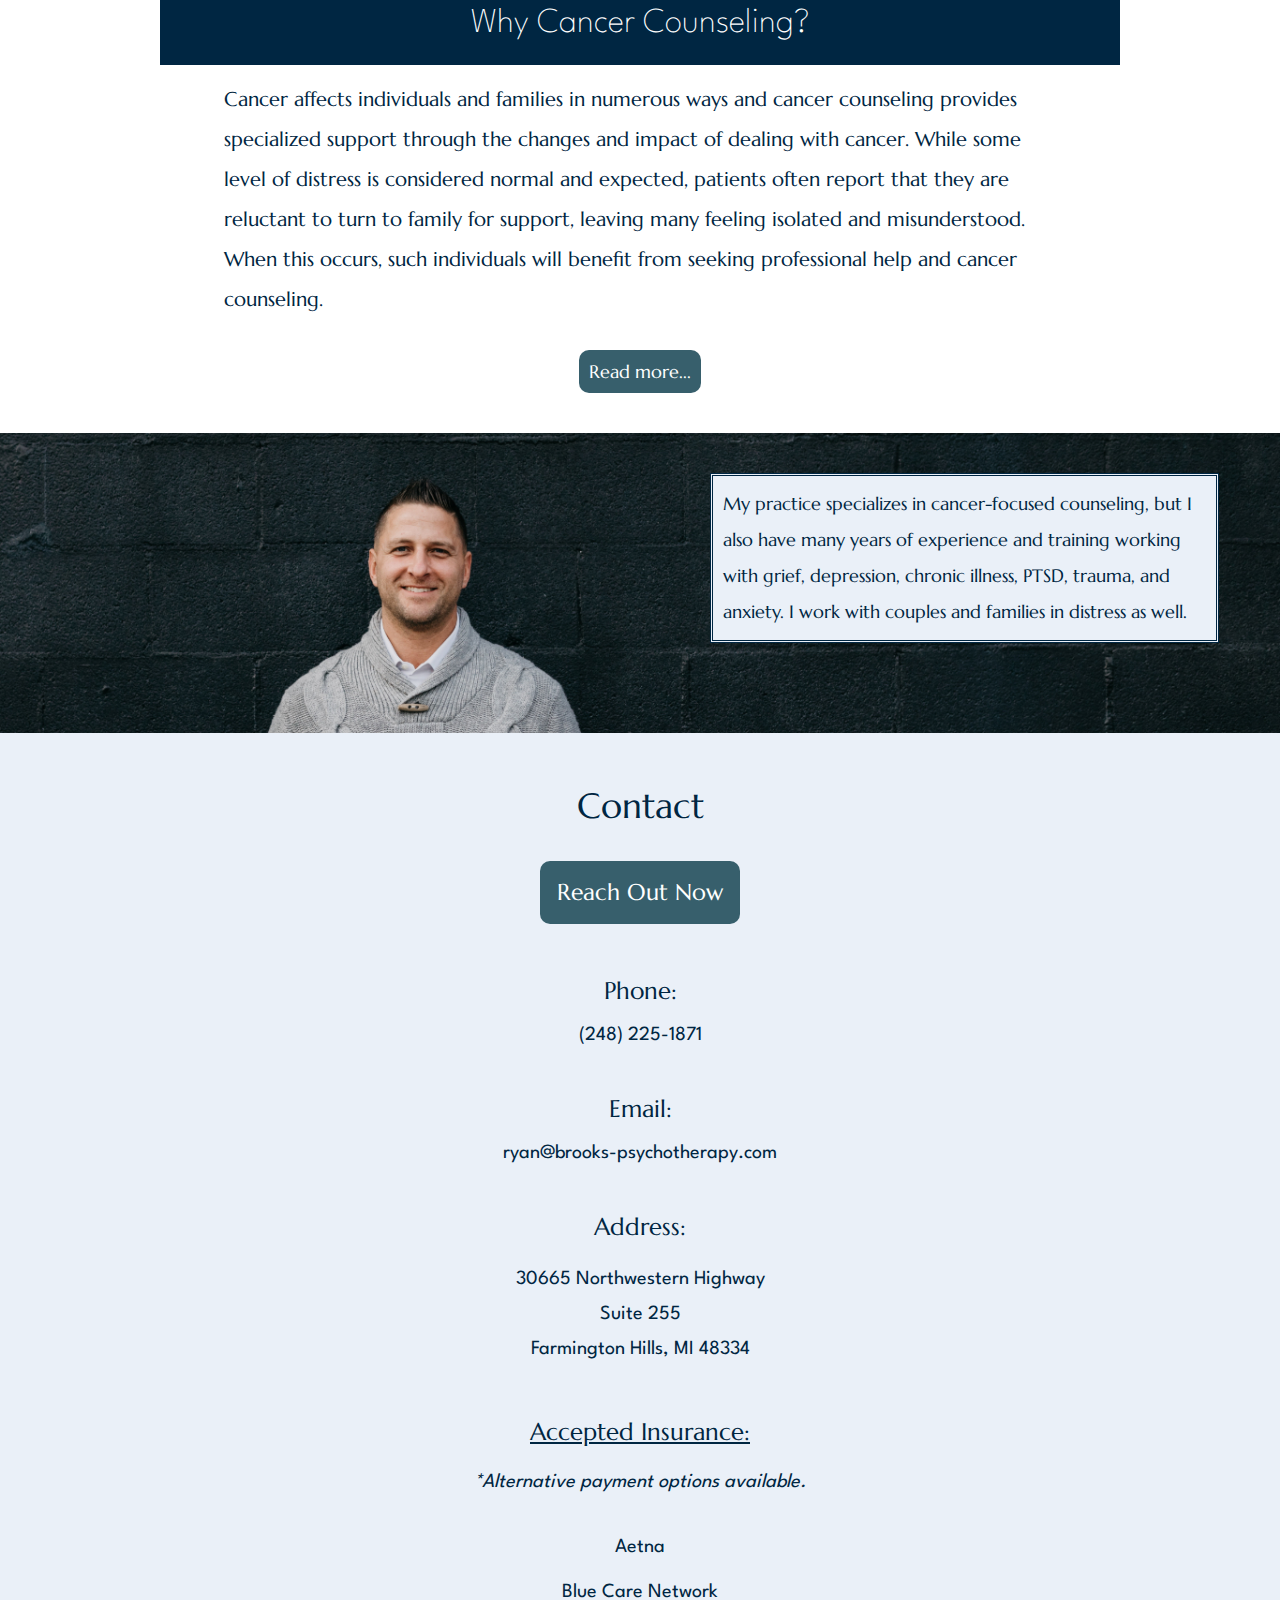
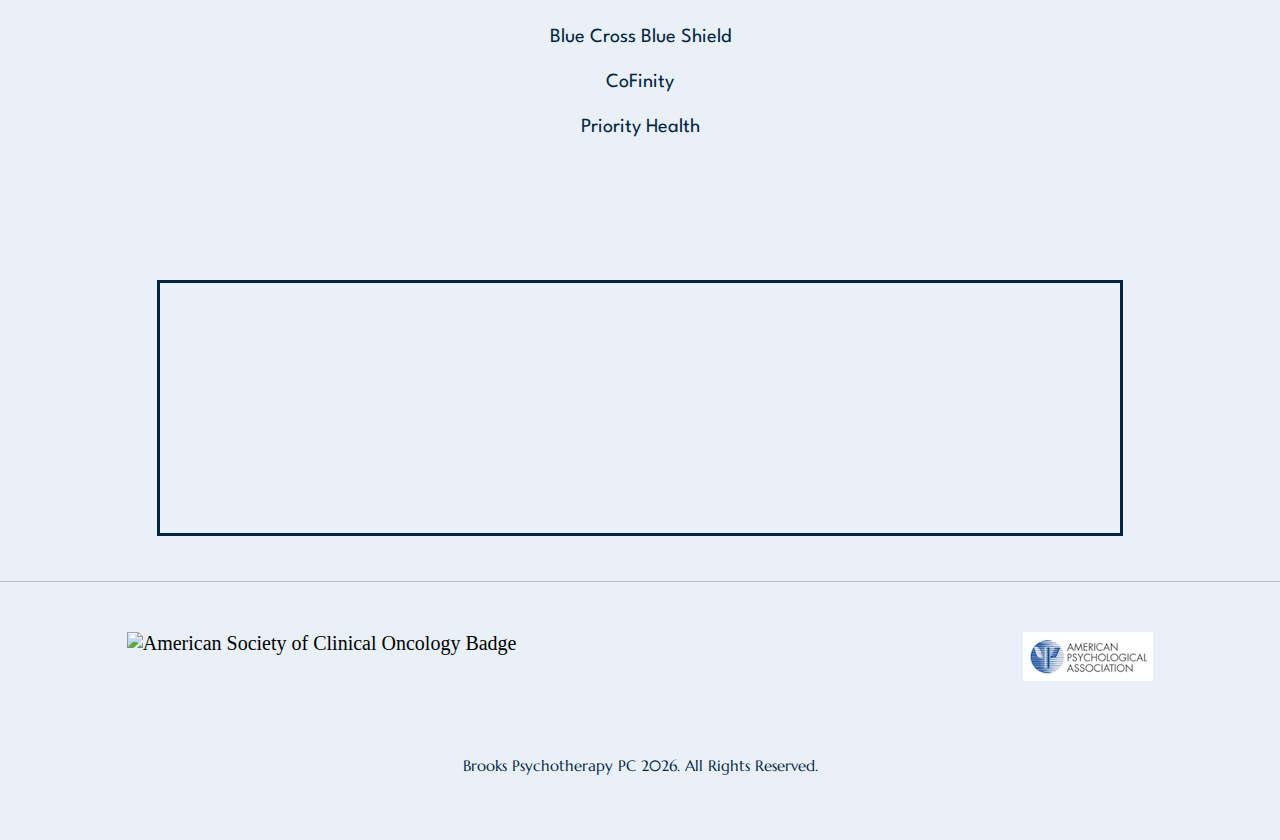
==== commit 776c0e4b: "Updating insurance info" ====
--- a/index.html
+++ b/index.html
@@ -176,7 +176,7 @@
           >
           <h5>Address:</h5>
           <p>
-            30655 Northwestern Highway<br />
+            30665 Northwestern Highway<br />
             Suite 255<br />
             Farmington Hills, MI 48334
           </p>
@@ -187,8 +187,8 @@
             </p>
             <p class="insurance-list">
               Aetna<br />
+              Blue Care Network<br />
               Blue Cross Blue Shield<br />
-              Cigna<br />
               CoFinity<br />
               Priority Health<br />
             </p>
@@ -211,7 +211,7 @@
         </div>
         <div id="map">
           <iframe
-            src="https://www.google.com/maps/embed?pb=!1m18!1m12!1m3!1d1470.504455947246!2d-83.32999683532626!3d42.51261859615578!2m3!1f0!2f0!3f0!3m2!1i1024!2i768!4f13.1!3m3!1m2!1s0x8824b75652d49929%3A0xbeda59a79ff3c1a1!2s30655%20Northwestern%20Hwy%2C%20Farmington%20Hills%2C%20MI%2048334!5e0!3m2!1sen!2sus!4v1626303997003!5m2!1sen!2sus"
+            src="https://www.google.com/maps/embed?pb=!1m18!1m12!1m3!1d1470.504455947246!2d-83.32999683532626!3d42.51261859615578!2m3!1f0!2f0!3f0!3m2!1i1024!2i768!4f13.1!3m3!1m2!1s0x8824b75652d49929%3A0xbeda59a79ff3c1a1!2s30665%20Northwestern%20Hwy%2C%20Farmington%20Hills%2C%20MI%2048334!5e0!3m2!1sen!2sus!4v1626303997003!5m2!1sen!2sus"
             width="75%"
             height="250"
             style="border: 3px solid #002642"
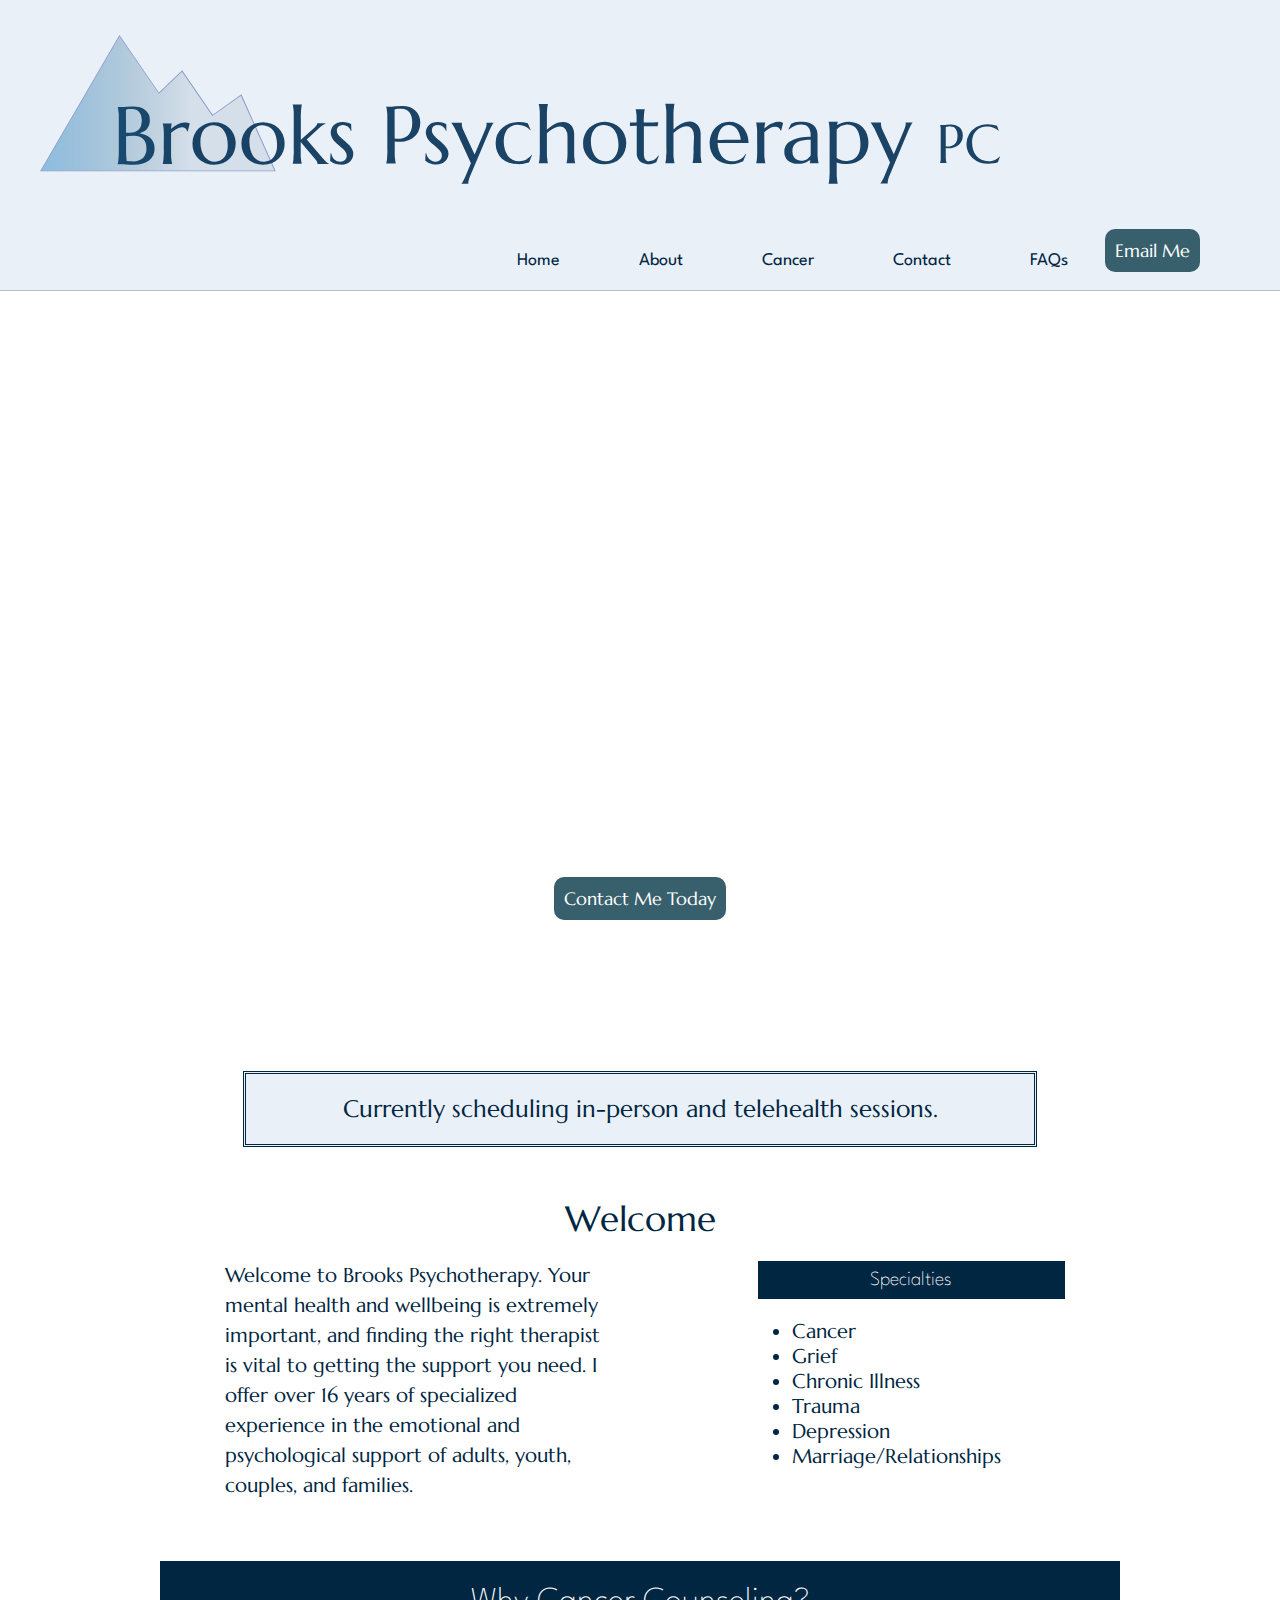
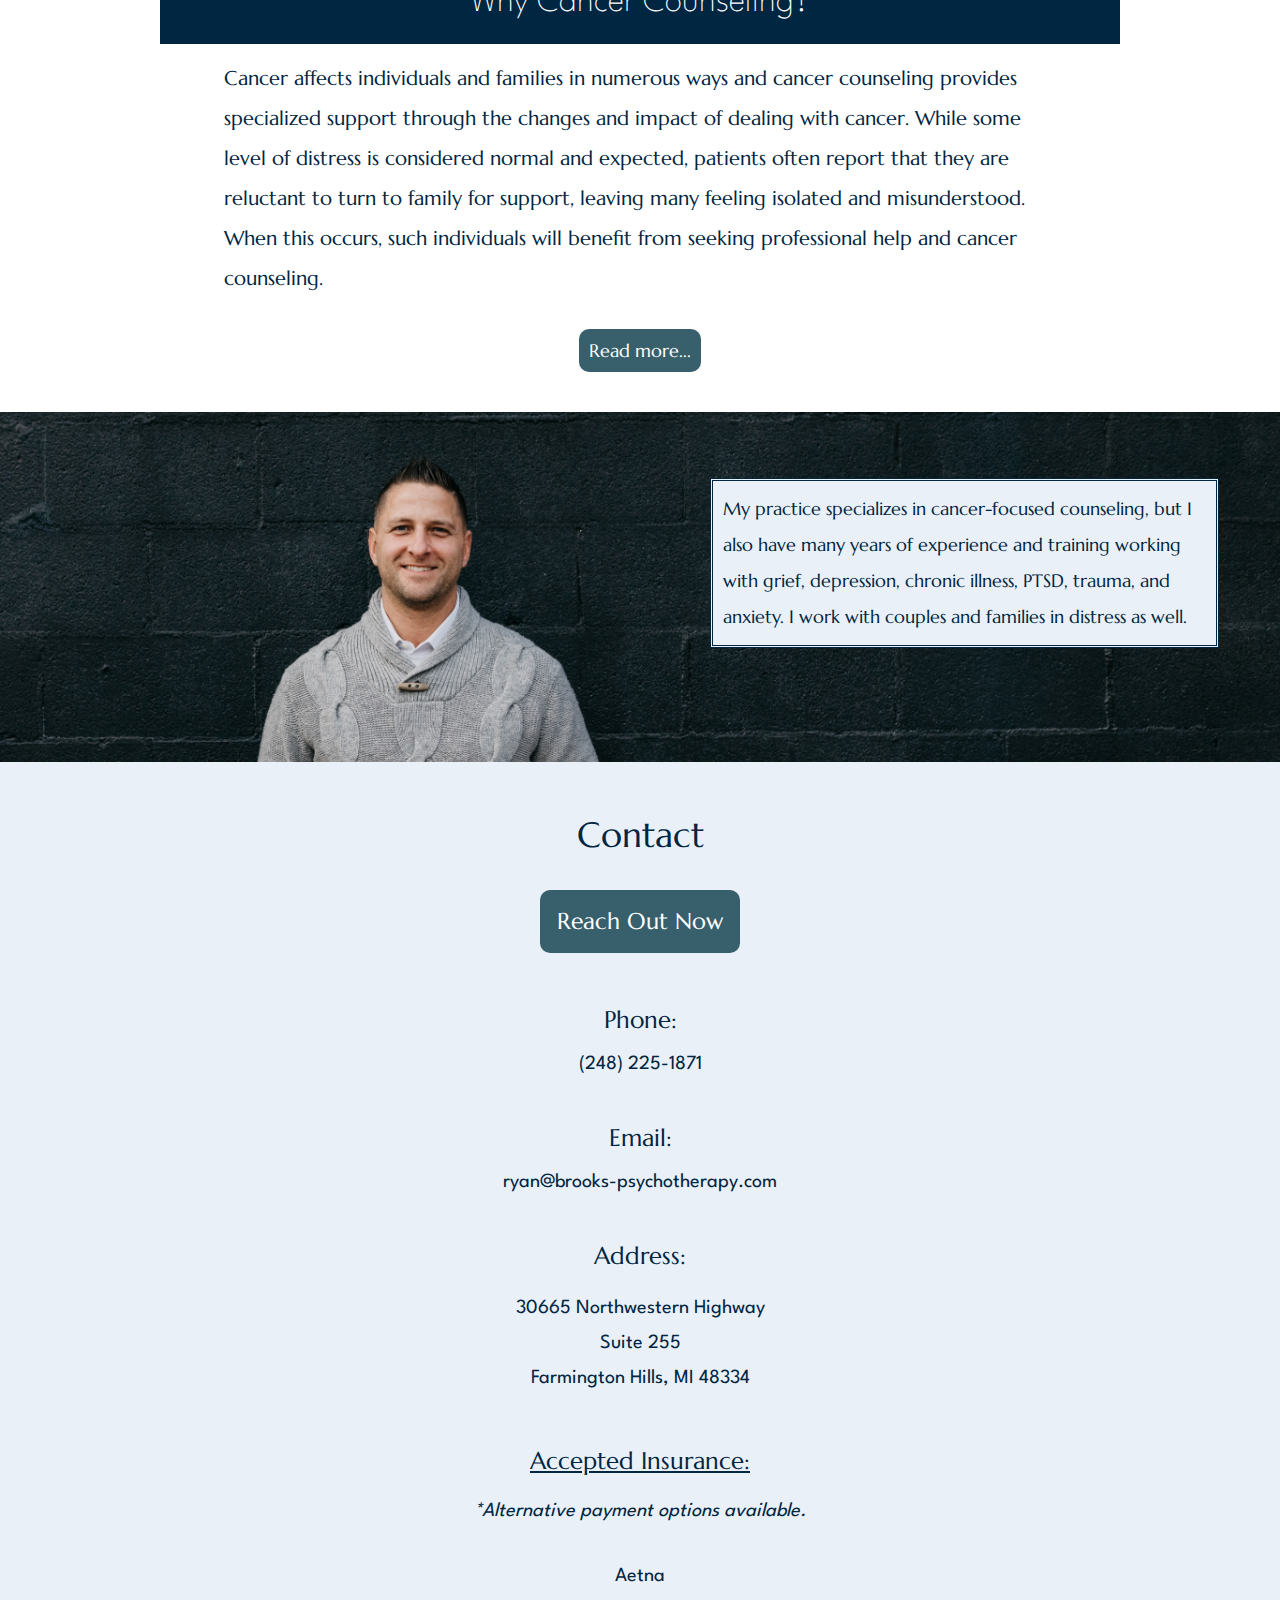
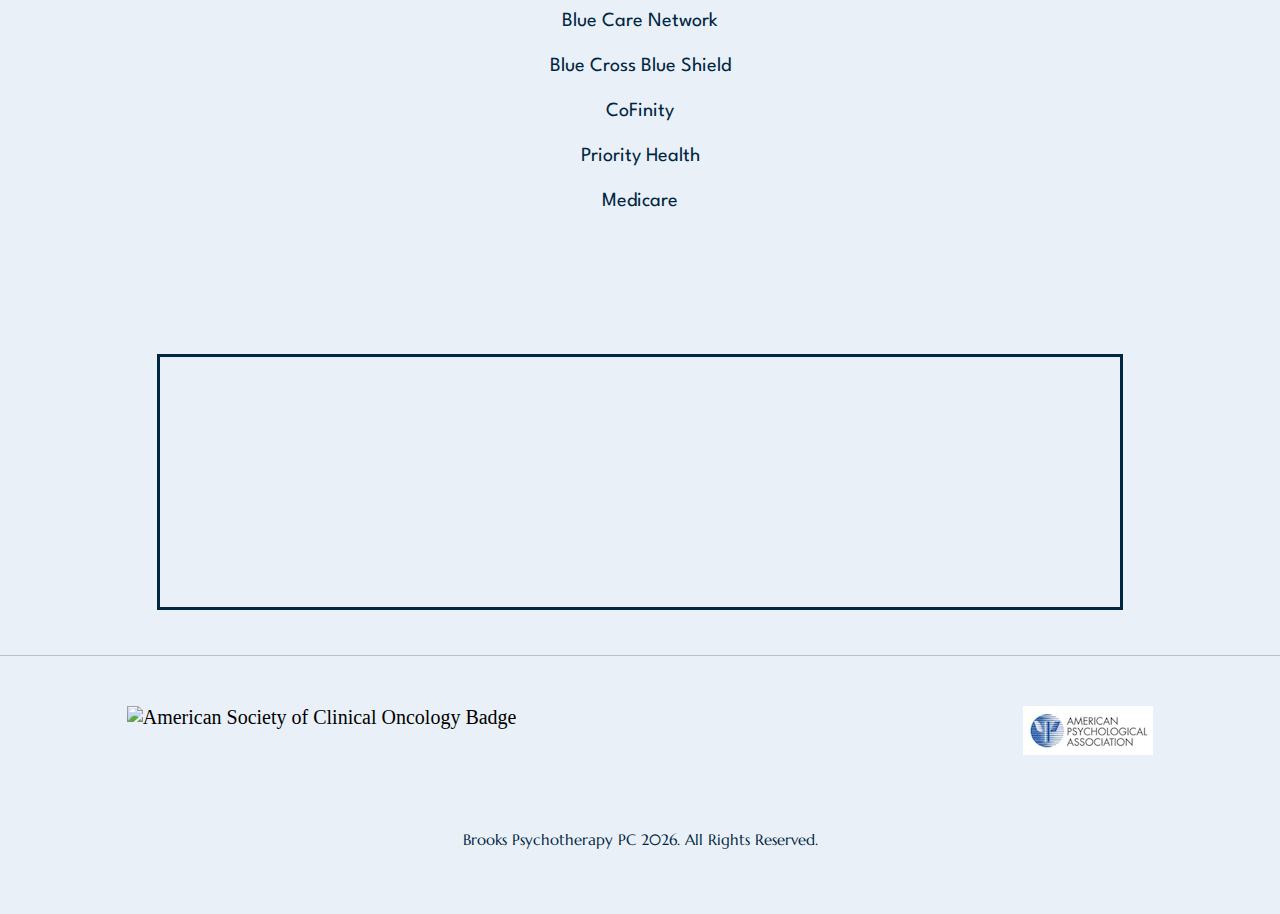
==== commit 76d7b5eb: "Updates for 2024" ====
--- a/index.html
+++ b/index.html
@@ -105,34 +105,34 @@
       </div>
       <section class="welcome">
         <h4>Welcome</h4>
+        <div class="welcome-columns-wrapper">
         <div class="half-width">
           <div class="intro-text">
             <p>
               Welcome to Brooks Psychotherapy. Your mental health and
               wellbeing is extremely important, and finding the right therapist
-              is vital to getting the support you need. I offer over 14 years of
+              is vital to getting the support you need. I offer over 16 years of
               specialized experience in the emotional and psychological support
               of adults, youth, couples, and families.
             </p>
           </div>
         </div>
-        <div class="half-width">
+        <div class="half-width right-column">
           <div class="specialties" id="specialties">
             <h2>Specialties</h2>
             <nav>
               <ul>
                 <li>Cancer</li>
-                <li>Abuse</li>
+                <li>Grief</li>
+                <li>Chronic Illness</li>
                 <li>Trauma</li>
                 <li>Depression</li>
                 <li>Marriage/Relationships</li>
-                <li>Family Therapy</li>
-                <li>Grief</li>
-                <li>Chronic Illness</li>
               </ul>
             </nav>
           </div>
         </div>
+      </div>
       </section>
       <section class="cancer-counseling">
         <h2>Why Cancer Counseling?</h2>
@@ -191,6 +191,7 @@
               Blue Cross Blue Shield<br />
               CoFinity<br />
               Priority Health<br />
+              Medicare<br />
             </p>
             </div>
           </div>
--- a/css/style.css
+++ b/css/style.css
@@ -735,6 +735,10 @@
     margin: auto;
   }
 
+  .right-column {
+    float:right; 
+  }
+
   .intro-text {
     padding-bottom: 60px;
     margin-left: 35%;
@@ -746,8 +750,12 @@
   }
 
   .specialties h2 {
-    width: 42%;
-    margin: 0 25%;
+    width: 50%;
+    margin: 0 35% 0 15%;
+  }
+
+  .specialties li {
+    margin-left: 15%;
   }
 
   .wall {
@@ -803,6 +811,11 @@
   }
 }
 /* DESKTOP BREAKPOINTS *****************************************************/
+@media screen and (min-width: 1024px) {
+  .wall {
+    min-height: 350px;
+  }
+}
 
 @media screen and (min-width: 1060px) {
   html {
@@ -823,7 +836,7 @@
   }
 
   .wall-too {
-    margin-top: 3%;
+    /* margin-top: 3%; */
   }
 
   .wall-too p {
@@ -835,16 +848,30 @@
   }
 }
 
-/* Old Code - Delete if not needed anymore */
-/* .pages-cta {
-  background-color: #eaf0f8;
-  /* background-size: 100%; 
-  text-align: center;
-}
-
-.pages-cta p {
-  margin: 0;
-  height: 50%;
-  padding-top: 3%;
-  padding-bottom: 5%;
-} */
+@media screen and (min-width: 1360px) {
+  .wall {
+    min-height: 450px;
+  }
+  .wall-too {
+    margin-right: 10%; 
+    width: 30%;  
+  }
+  .wall-too p {
+    padding: 25px; 
+  }
+}
+
+@media screen and (min-width: 1760px) {
+  .welcome {
+    margin-bottom: 25px; 
+  }
+  .wall {
+    min-height: 600px;
+  }
+  .wall-too {
+    margin-top:7%; 
+  }
+  .wall-too p {
+    padding: 35px; 
+  }
+}
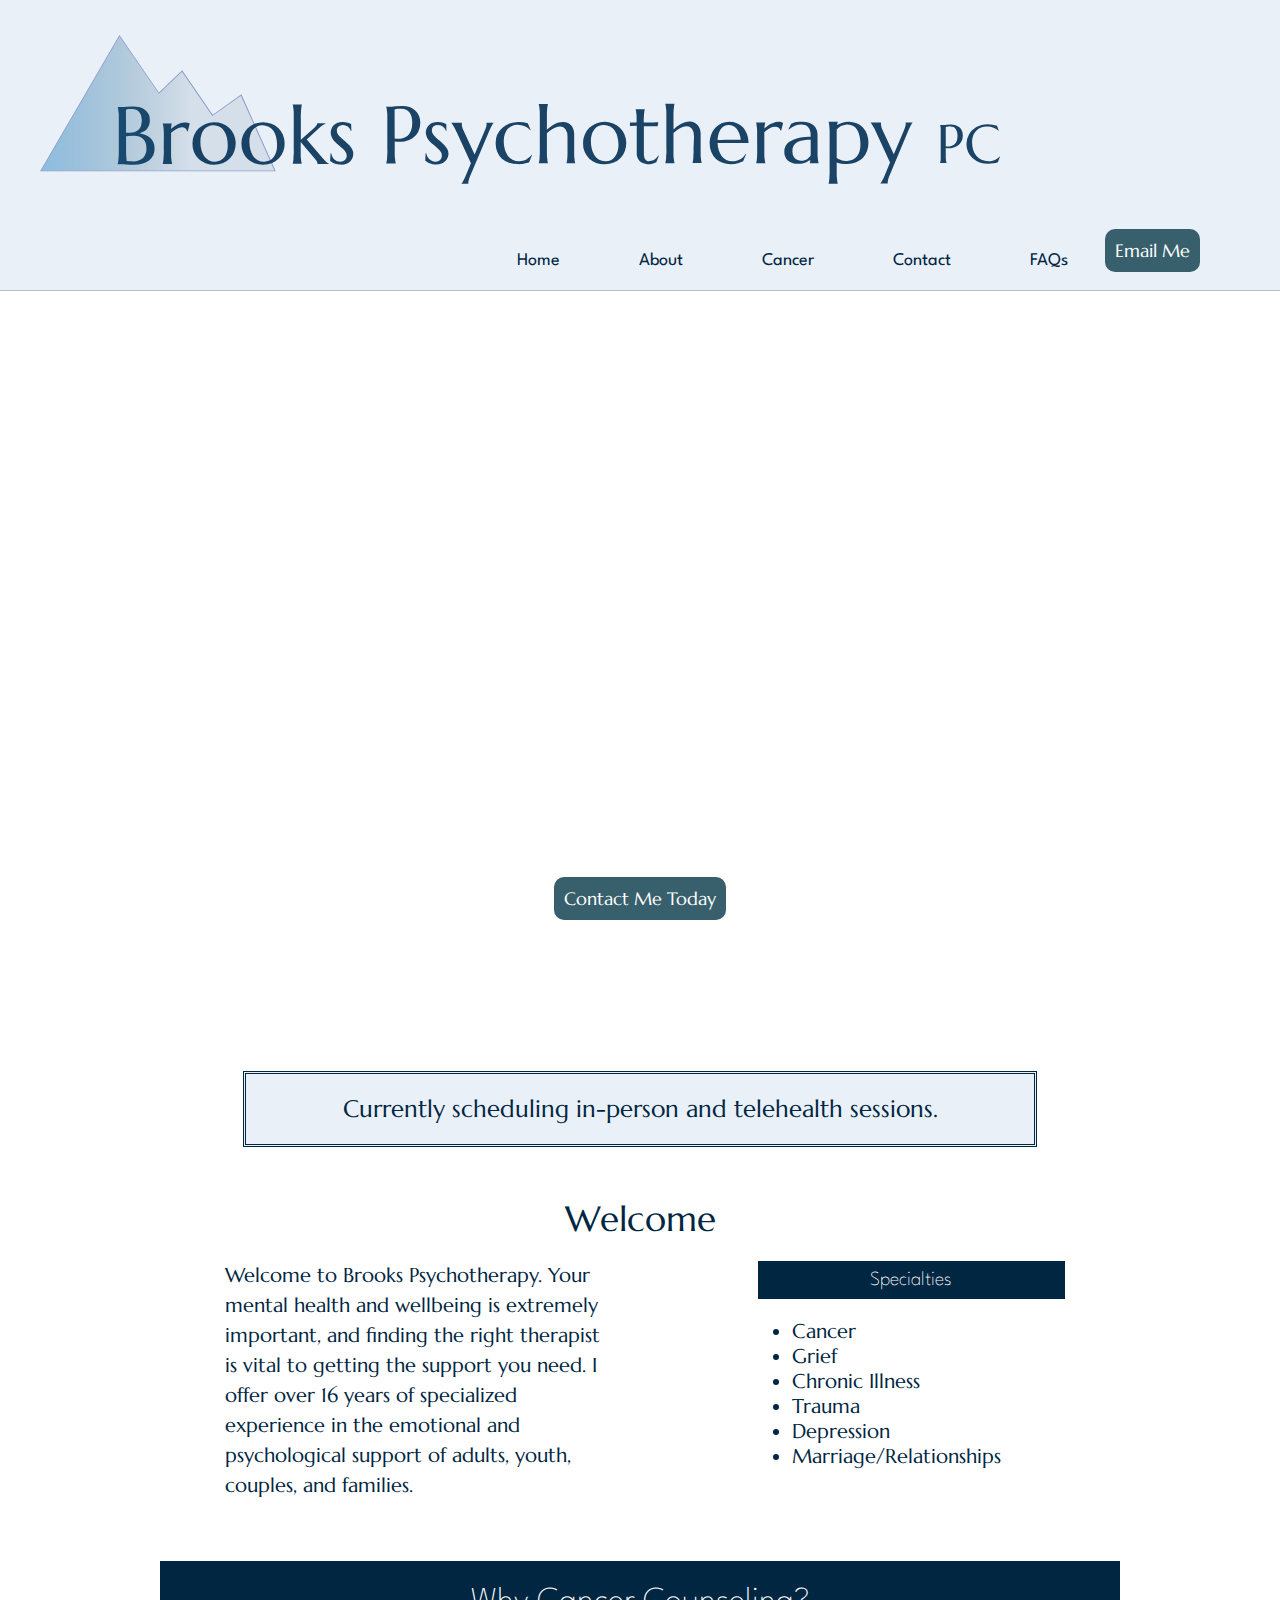
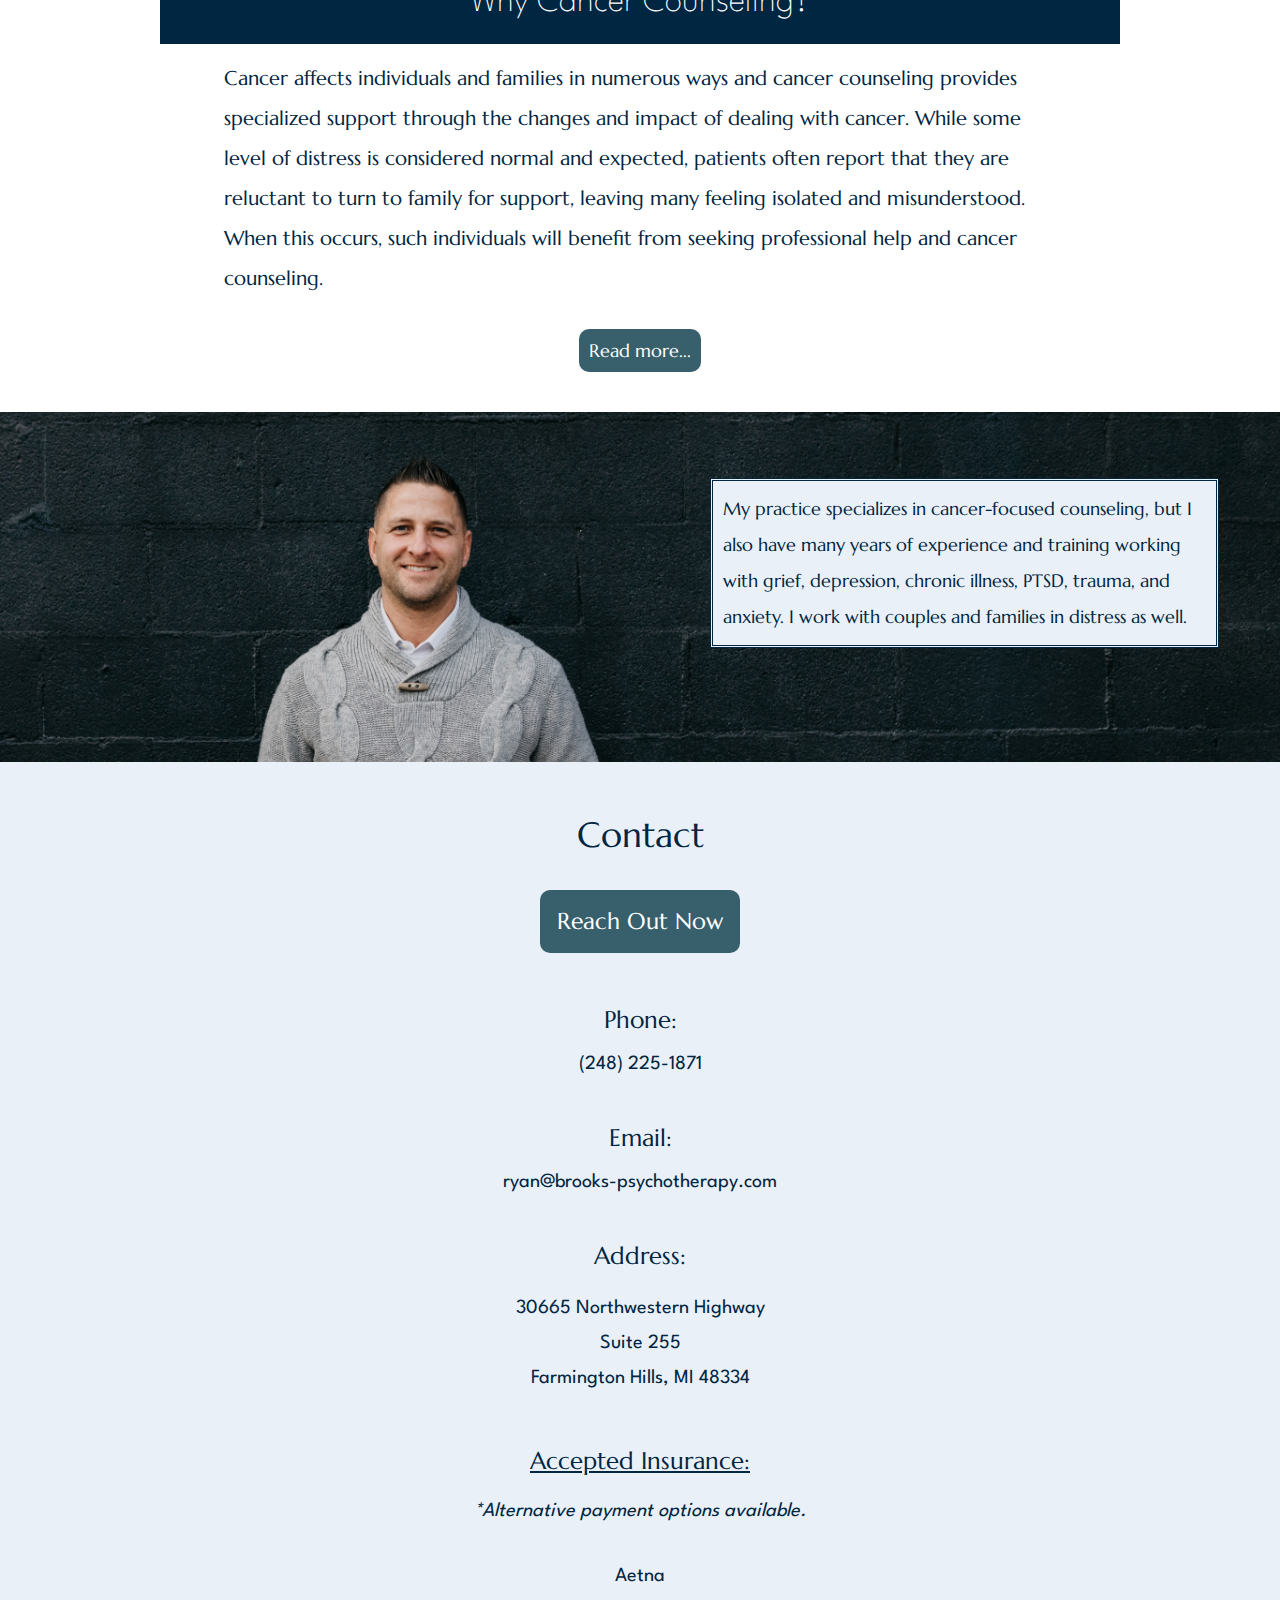
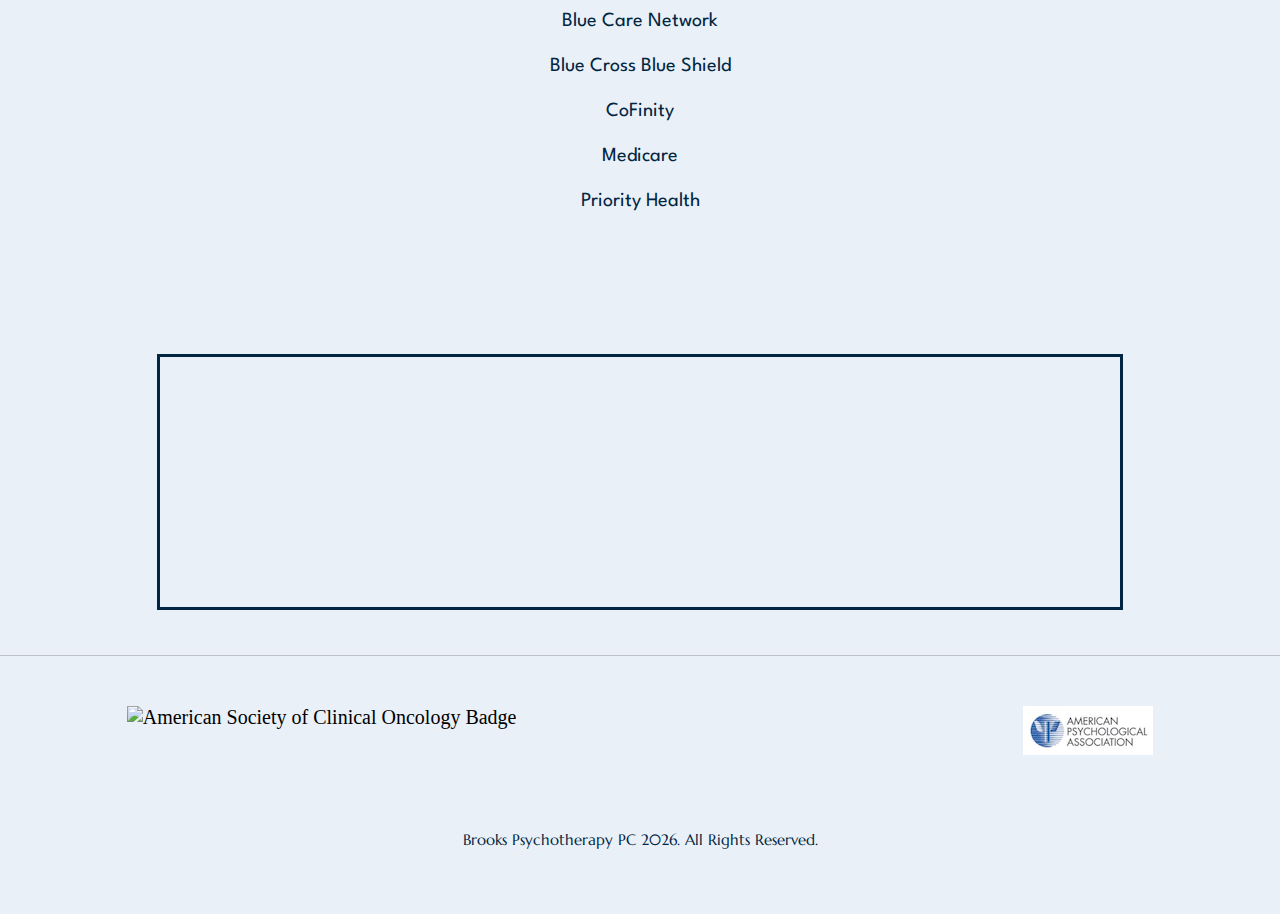
==== commit 34068a00: "Alpha rearrange insurance" ====
--- a/index.html
+++ b/index.html
@@ -190,8 +190,8 @@
               Blue Care Network<br />
               Blue Cross Blue Shield<br />
               CoFinity<br />
+              Medicare<br />
               Priority Health<br />
-              Medicare<br />
             </p>
             </div>
           </div>
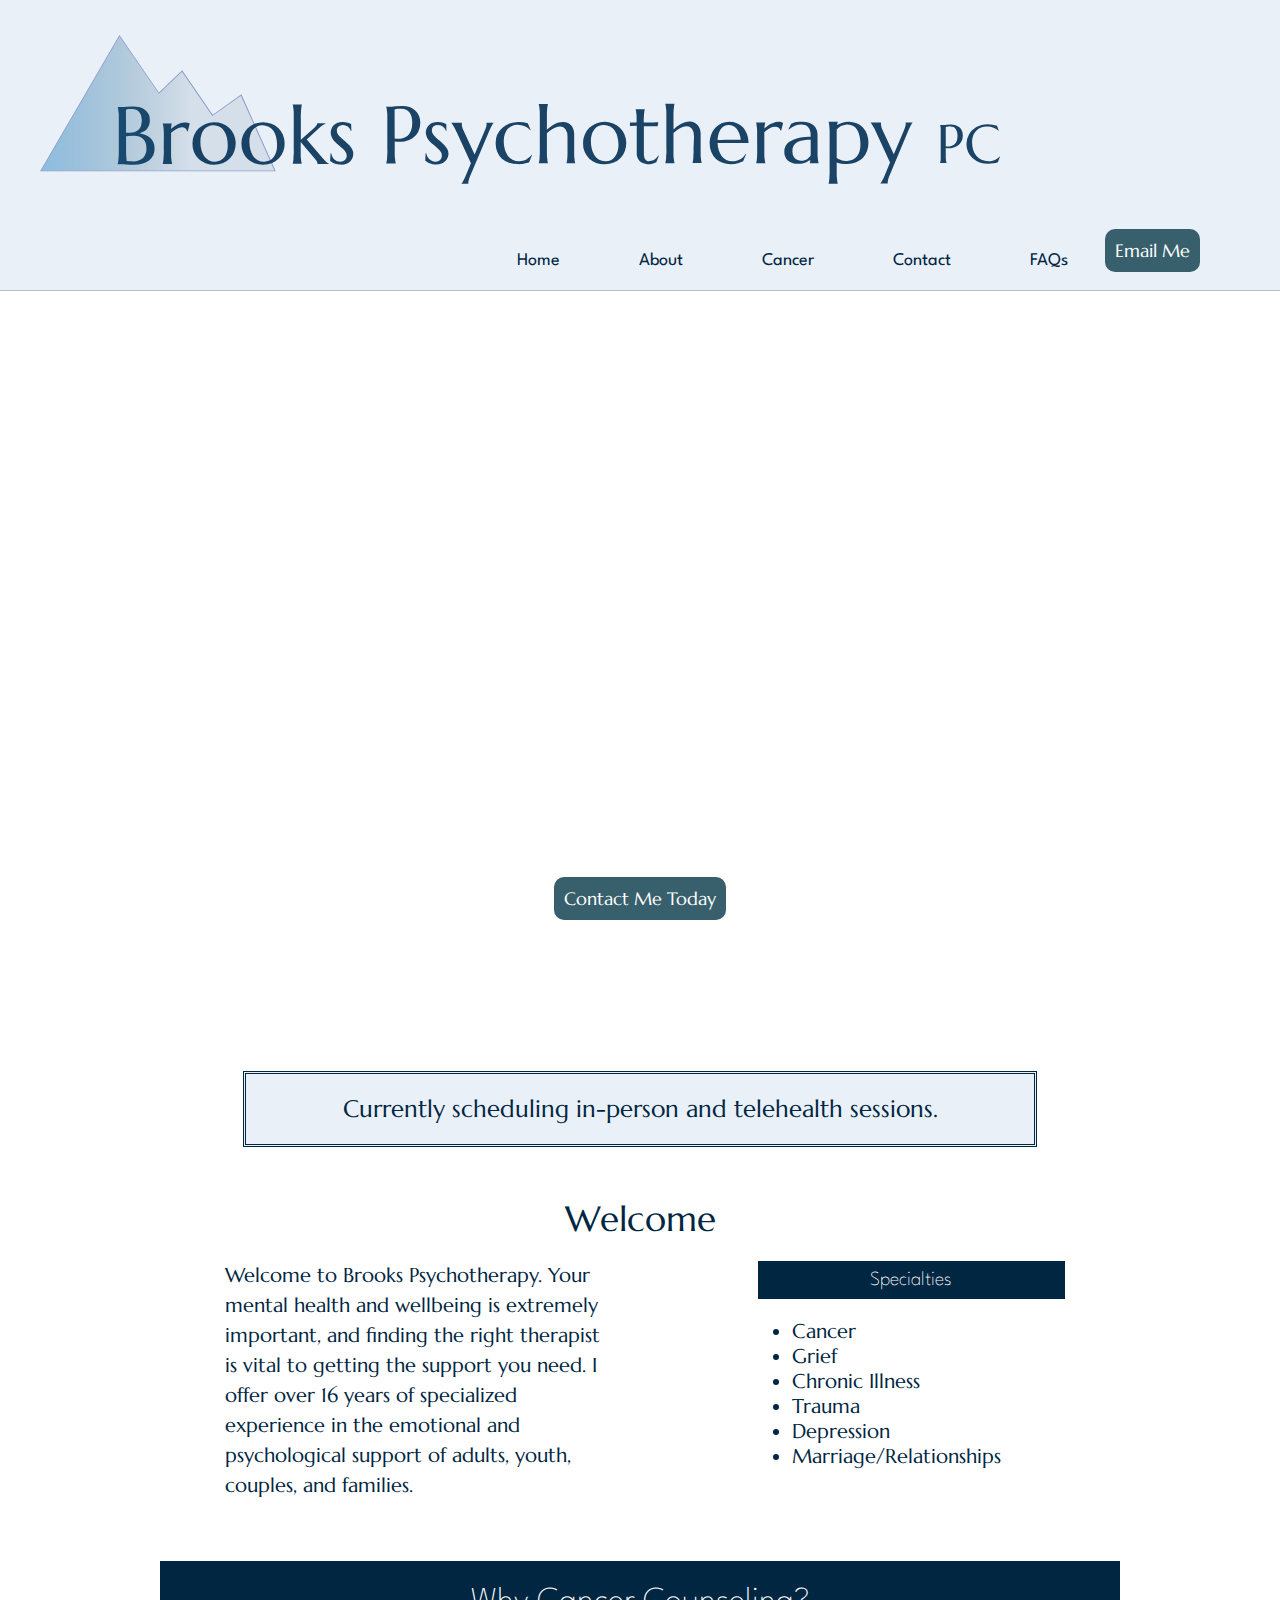
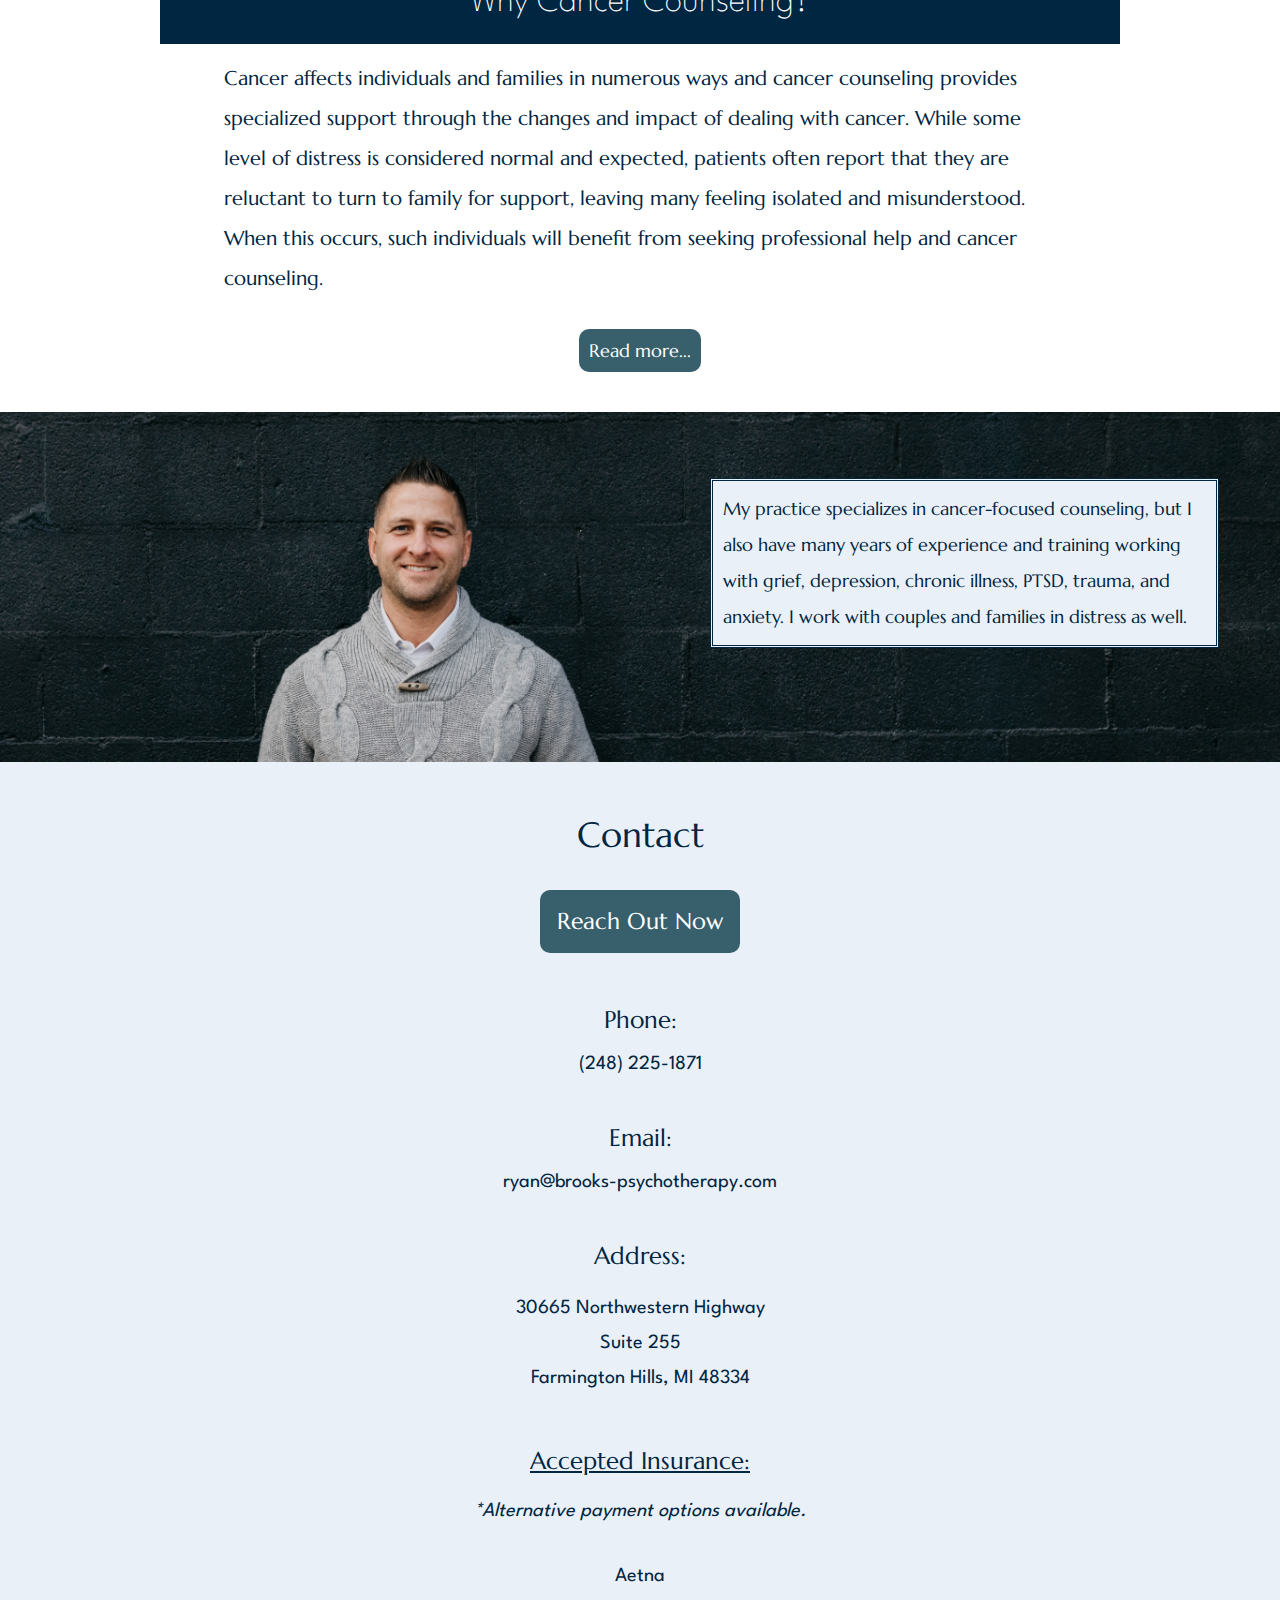
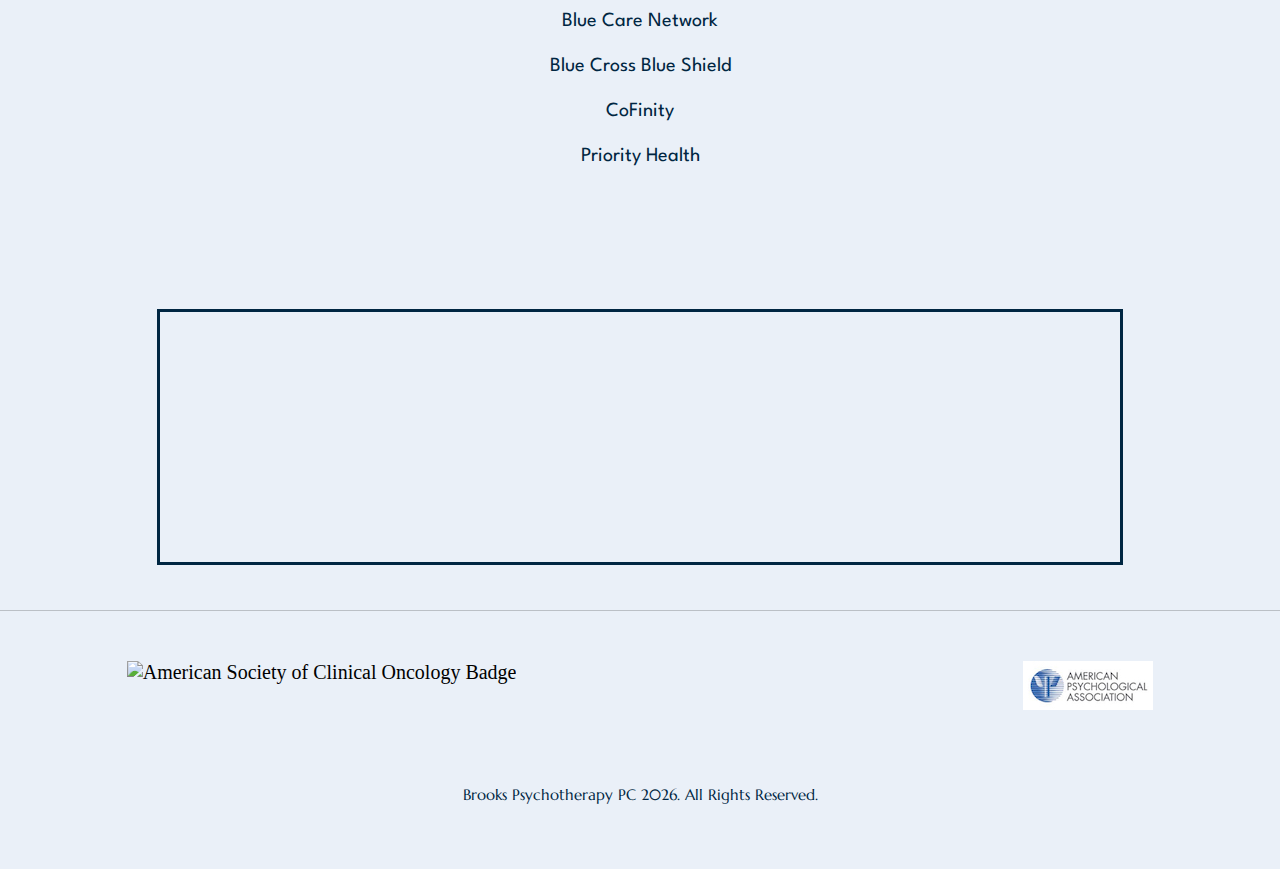
==== commit 0f3e8aac: "Removing medicare" ====
--- a/index.html
+++ b/index.html
@@ -190,7 +190,6 @@
               Blue Care Network<br />
               Blue Cross Blue Shield<br />
               CoFinity<br />
-              Medicare<br />
               Priority Health<br />
             </p>
             </div>
